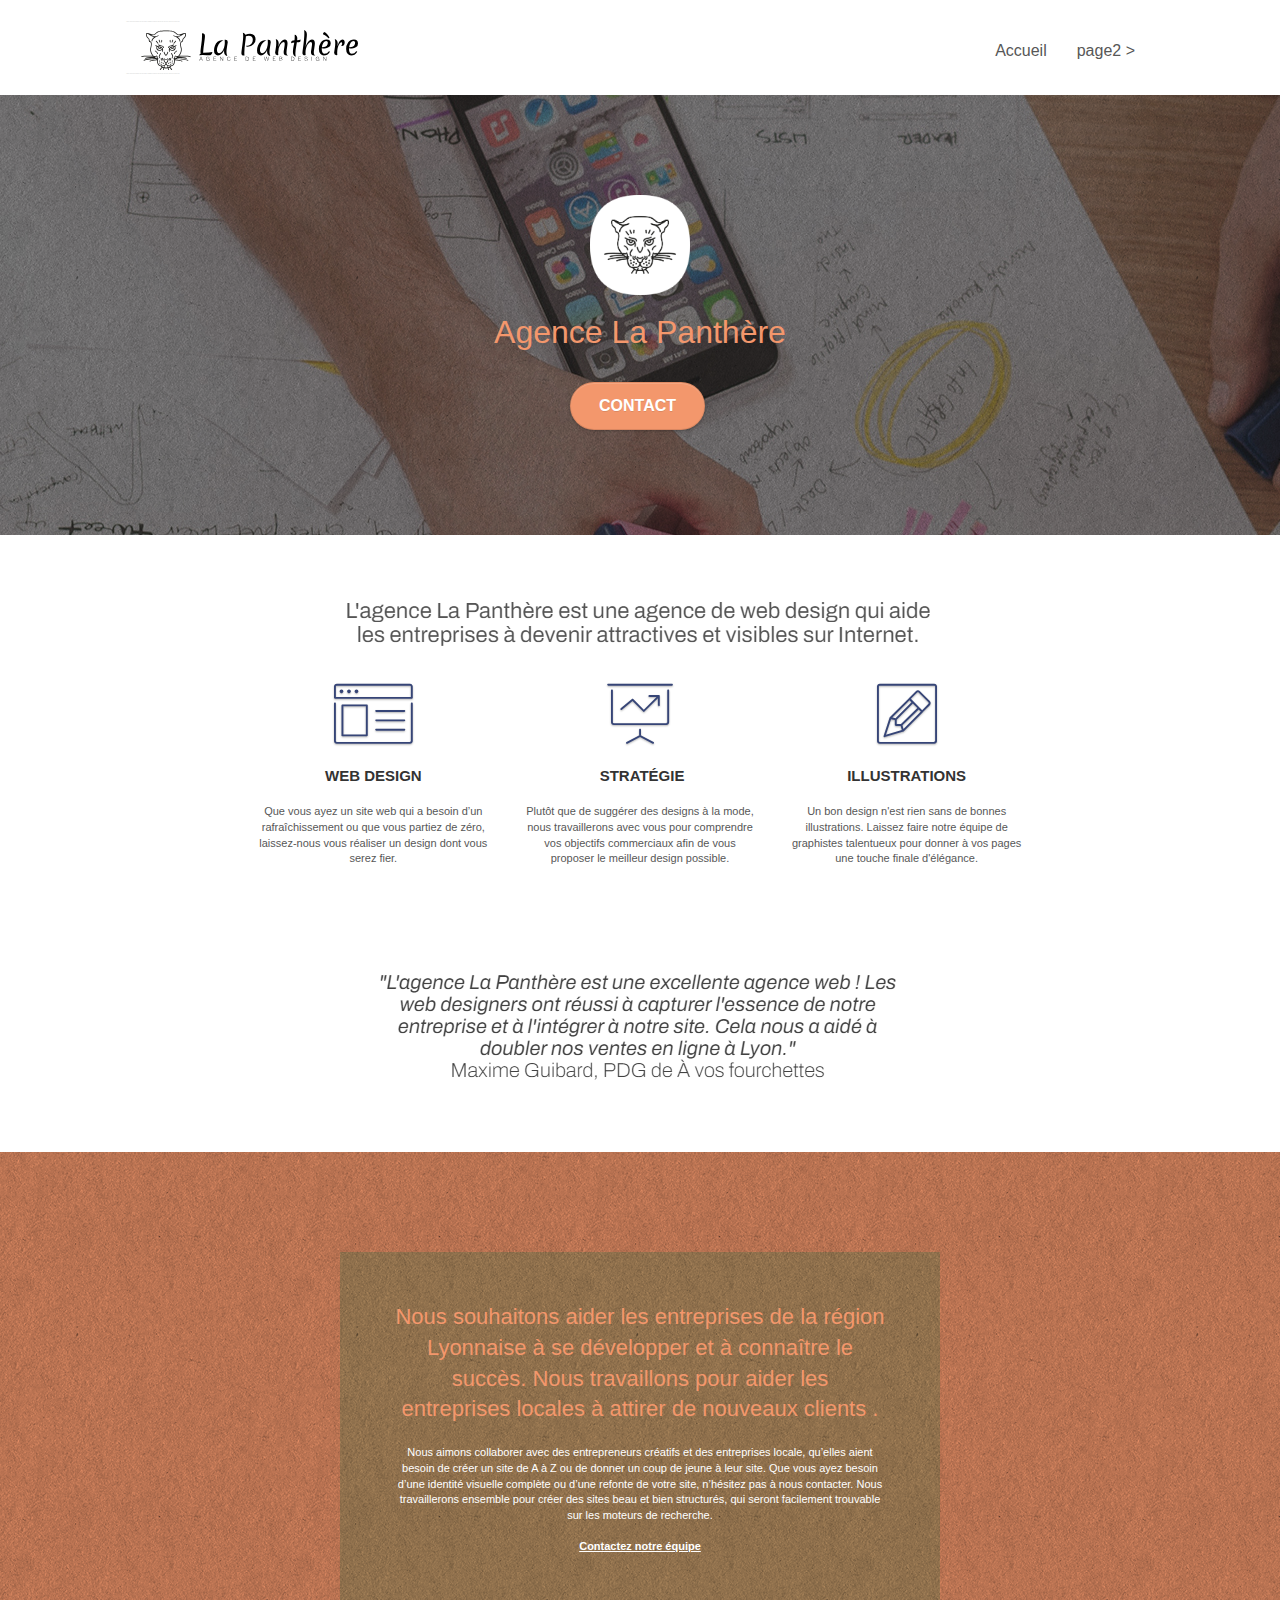
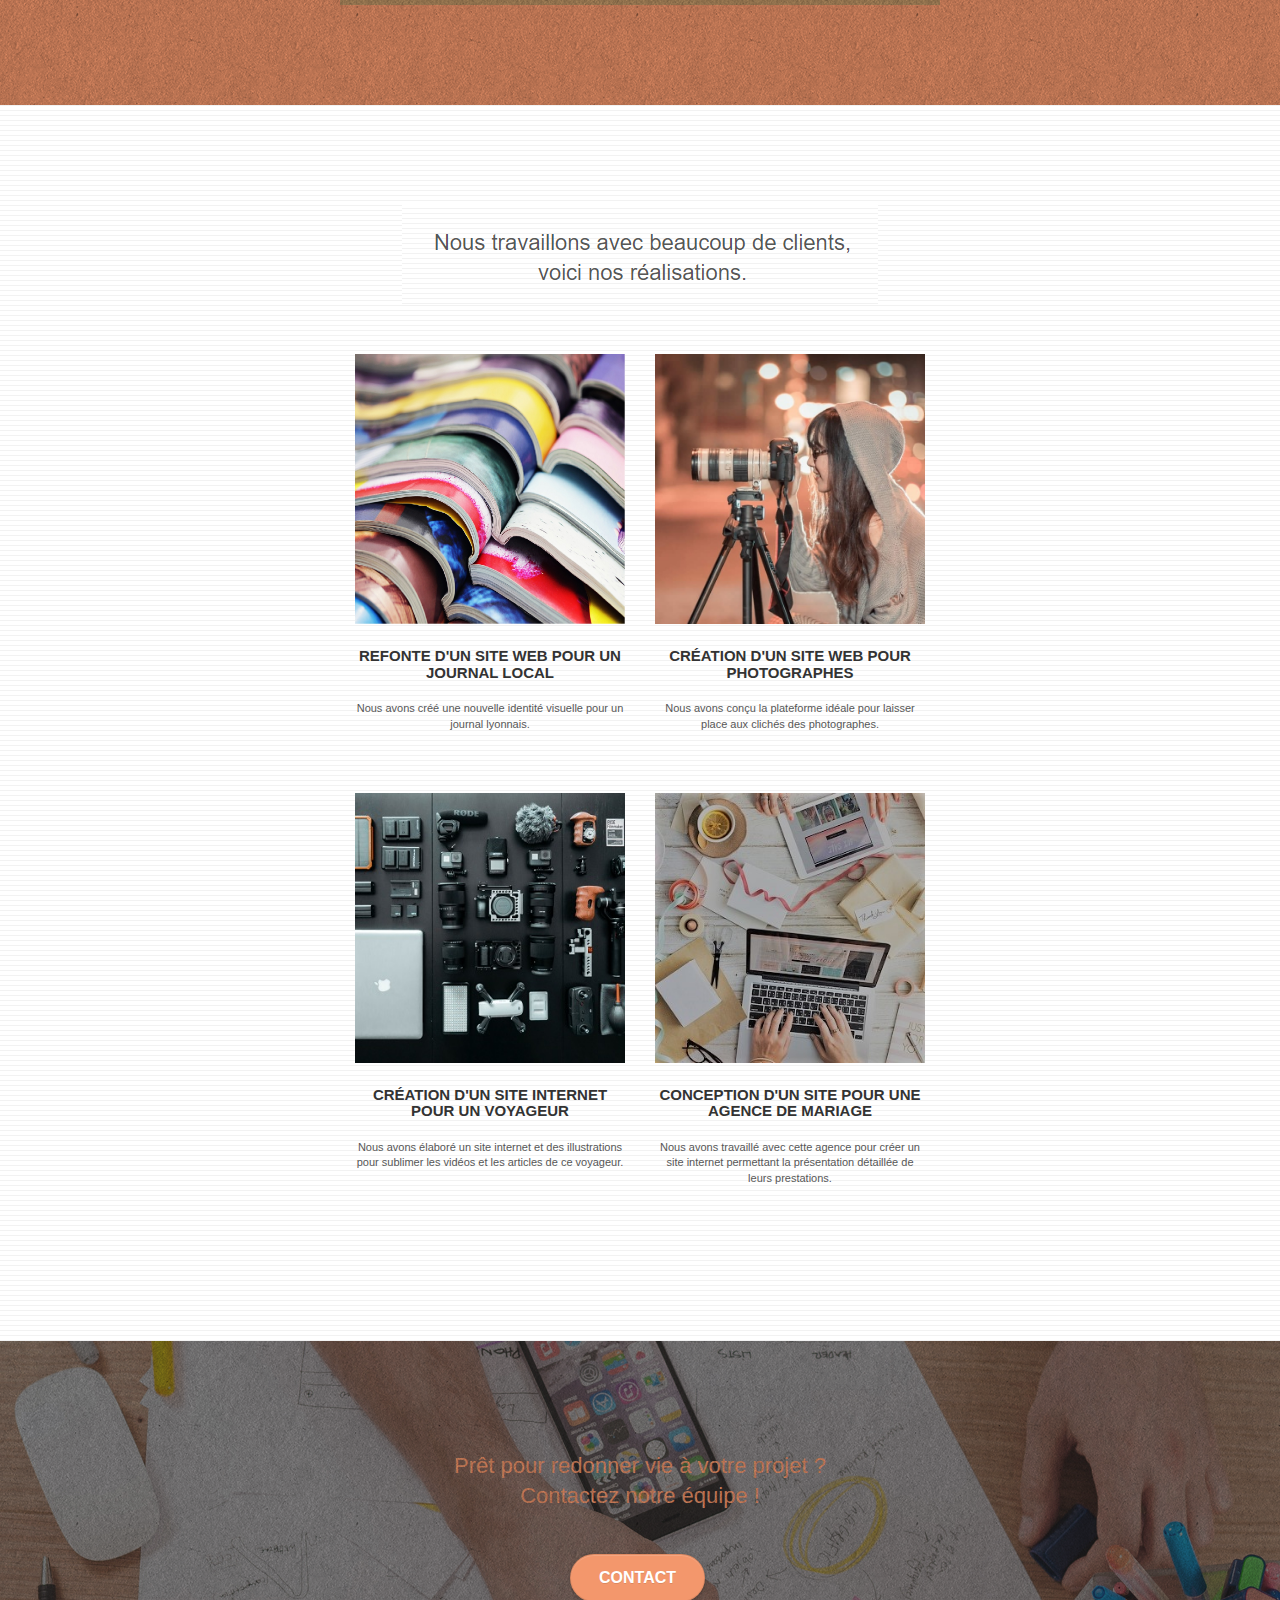
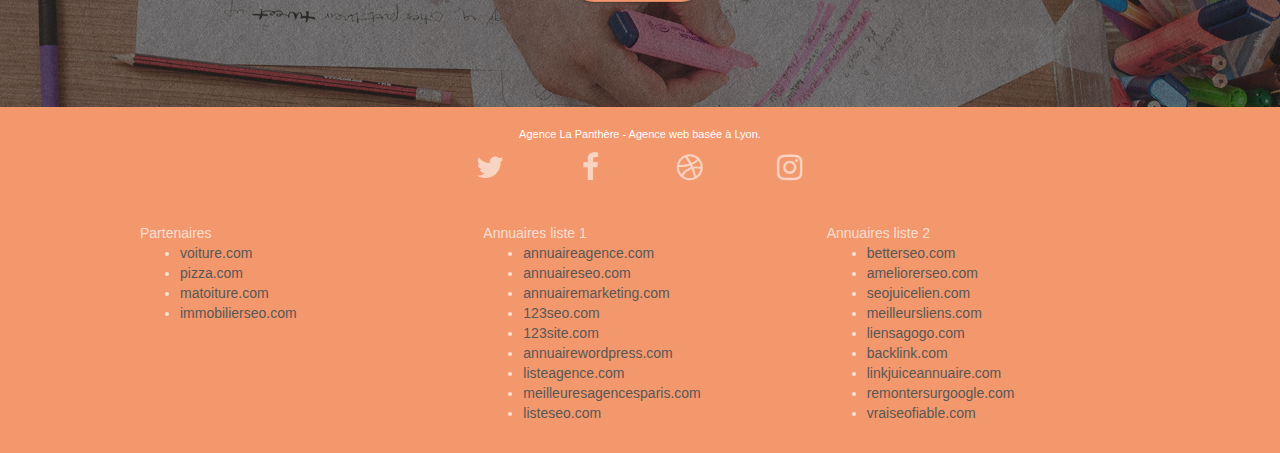
==== index.html @ 9e8f04c3 "premier commit" ====
<!doctype html>
<html lang="Default">
<head>
    <meta charset="utf-8">
    <meta name="keywords" content="seo, google, site web, site internet, agence design paris, agence design, agence design,agence design,agence design,agence design,agence design,agence design,agence design,agence design">
    <meta name="description" content="">
    <meta name="viewport" content="width=device-width, initial-scale=1.0, viewport-fit=cover">
    <link rel="shortcut icon" type="image/png" href="favicon.jpg">
    
	<link rel="stylesheet" type="text/css" href="./css/bootstrap.css">
	<link rel="stylesheet" type="text/css" href="style.css">
	<link rel="stylesheet" type="text/css" href="./css/font-awesome.css">
	<link rel="stylesheet" type="text/css" href="./css/et-line.css">
	
    
	<script src="./js/jquery-2.1.0.js"></script>
	<script src="./js/bootstrap.js"></script>
	<script src="./js/blocs.js"></script>
	<script src="./js/jquery.touchSwipe.js" defer></script>
	<script src="./js/gmaps.js"></script>

    <title>.</title>

    
<!-- Analytics -->
 
<!-- Analytics END -->
    
</head>
<body>
<!-- Principal conteneur -->
<div class="page-container">
    
<!-- bloc-0 -->
<div class="bloc bgc-white l-bloc " id="bloc-0">
	<div class="container bloc-sm">

		<nav class="navbar row">
			<div class="navbar-header">
				<div class="keywords" style="color:#cccccc;font-size:1px;">Agence web à paris, stratégie web, web design, illustrations, design de site web, site web, web, internet, site internet, site</div>
				<a class="navbar-brand" href="index.html"><img src="img/agence-la-panthere-monochrome.svg" alt="paris web design logo agence web meilleure agence" height="40" /></a>
				<div class="keywords" style="color:#cccccc;font-size:1px;">Agence web à paris, stratégie web, web design, illustrations, design de site web, site web, web, internet, site internet, site</div>
				<button id="nav-toggle" type="button" class="ui-navbar-toggle navbar-toggle" data-toggle="collapse" data-target=".navbar-1">
					<span class="sr-only">Toggle navigation</span><span class="icon-bar"></span><span class="icon-bar"></span><span class="icon-bar"></span>
				</button>
			</div>
			<div class="collapse navbar-collapse navbar-1 special-dropdown-nav">
				<ul class="site-navigation nav navbar-nav">
					<li>
						<a href="index.html">Accueil</a>
					</li>
					<li>
					</li>
					<li>
						<a href="page2.html">page2 &gt;</a>
					</li>
				</ul>
			</div>
		</nav>
	</div>
</div>
<!-- bloc-0 END -->

<!-- bloc-1-presentation -->
<div class="bloc bgc-dark-slate-blue bg-banniere d-bloc bg-t-edge bloc-bg-texture texture-paper b-parallax" id="bloc-1-hero">
	<div class="container bloc-lg">
		<div class="row tight-width-whitespace">
			<div class="col-sm-12">
				<img src="img/logo.png" class="center-block image-resize-mode" width="100" alt="Agence La Panthère, agence web paris, création logo paris" />
				<h1 class="text-center hero-bloc-text tc-white ">
					Agence La Panthère
				</h1>
				<div class="text-center">
					<a href="page2.html" class="btn btn-lg btn-clean btn-rd cta-hero btn-atomic-tangerine" id="cta-hero">Contact</a>
				</div>
			</div>
		</div>
	</div>
</div>
<!-- bloc-1-presentation END -->

<!-- bloc-2-services -->
<div class="bloc bgc-white l-bloc" id="bloc-2-services">
	<div class="container bloc-md">
		<div class="row">
			<div class="col-sm-12 text-center">
				<img alt="agence web, agence web paris, web design paris, stratégie web" src="img/title.png" />
			</div>
		</div>
		<div class="row voffset-lg med-width-whitespace">
			<div class="col-sm-4">
				<div class="text-center">
					<span class="et-icon-browser sm-shadow icon-dark-slate-blue icons icon-lg"></span>
				</div>
				<h3 class="mg-md text-center">
					Web design
				</h3>
				<p class="text-center ">
					Que vous ayez un site web qui a besoin d&rsquo;un rafraîchissement ou que vous partiez de zéro, laissez-nous vous réaliser un design dont vous serez fier.
				</p>
			</div>
			<div class="col-sm-4">
				<div class="text-center">
					<span class="et-icon-presentation sm-shadow icon-dark-slate-blue icons icon-lg"></span>
				</div>
				<h3 class="mg-md text-center">
					&nbsp;Stratégie
				</h3>
				<p class="text-center ">
					Plutôt que de suggérer des designs à la mode, nous travaillerons avec vous pour comprendre vos objectifs commerciaux afin de vous proposer le meilleur design possible.<br>
				</p>
			</div>
			<div class="col-sm-4">
				<div class="text-center">
					<span class="et-icon-edit sm-shadow icon-dark-slate-blue icons icon-lg"></span>
				</div>
				<h3 class="mg-md text-center">
					Illustrations
				</h3>
				<p class="text-center ">
					Un bon design n'est rien sans de bonnes illustrations. Laissez faire notre équipe de graphistes talentueux pour donner à vos pages une touche finale d'élégance.
				</p>
			</div>
		</div>
		<div class="row voffset-lg voffset">
			<div class="col-xs-12 col-md-8 col-md-offset-2 text-center">
				<img alt="agence web, agence web paris, web design paris, stratégie web" src="img/citation.png" />

			</div>
		</div>
	</div>
</div>
<!-- bloc-2-services END -->

<!-- bloc-3-what-i-do -->
<div class="bloc tc-white bgc-atomic-tangerine bg-presentation d-bloc bloc-bg-texture texture-paper b-parallax" id="bloc-3-what-i-do">
	<div class="container bloc-lg">
		<div class="row tight-width-whitespace black-background">
			<div class="col-sm-12">
				<h2 class="mg-md text-center tc-white">
					Nous souhaitons aider les entreprises de la région Lyonnaise à se développer et à connaître le succès. Nous travaillons pour aider les entreprises locales à attirer de nouveaux clients .<br>
				</h2>
				<p class="text-center white">
					Nous aimons collaborer avec des entrepreneurs créatifs et des entreprises locale, qu’elles aient besoin de créer un site de A à Z ou de donner un coup de jeune à leur site. Que vous ayez besoin d’une identité visuelle complète ou d’une refonte de votre site, n’hésitez pas à nous contacter. Nous travaillerons ensemble pour créer des sites beau et bien structurés, qui seront facilement trouvable sur les moteurs de recherche. <br><br><a class="ltc-white bold-link" href="page2.html">Contactez notre équipe</a><br>
				</p>
			</div>
		</div>
	</div>
</div>
<!-- bloc-3-what-i-do END -->

<!-- bloc-4-portfolio -->
<div class="bloc bgc-white bg-lines-h2-bg bg-repeat l-bloc" id="bloc-4-portfolio">
	<div class="container bloc-lg">
		<div class="row">
			<div class="col-sm-12 text-center">
				<img alt="agence web, agence web paris, web design paris, stratégie web" src="img/title2.png" />
			</div>
		</div>
		<div class="row tight-width-whitespace portfolio-row">
			<div class="col-sm-6">
				<a href="#" data-lightbox="img/1.jpg" data-gallery-id="gallery-1" data-caption="Refonte d'un site web pour un journal local" data-frame="snapshot-lb"><img src="img/1.jpg" alt="paris web design logo agence web meilleure agence et refonte site web journal" class="img-responsive portfolio-thumb" /></a>
				<h3 class="mg-md text-center">
					Refonte d'un site web pour un journal local
				</h3>
				<p class="text-center">
					Nous avons créé une nouvelle identité visuelle pour un journal lyonnais.
				</p>
			</div>
			<div class="col-sm-6">
				<a href="#" data-lightbox="img/2.jpg" data-gallery-id="gallery-1" data-caption="Création d'un site web pour photographes" data-frame="snapshot-lb"><img src="img/2.jpg" class="img-responsive portfolio-thumb" alt="paris web design logo agence web meilleure agence, Création d'un site web pour photographes" /></a>
				<h3 class="mg-md text-center">
					Création d'un site web pour photographes
				</h3>
				<p class="text-center">
					Nous avons conçu la plateforme idéale pour laisser place aux clichés des photographes.
				</p>
			</div>
		</div>
		<div class="row tight-width-whitespace portfolio-row">
			<div class="col-sm-6">
				<a href="#" data-lightbox="img/3.bmp" data-gallery-id="gallery-1" data-caption="Création d'un site internet pour un voyageur" data-frame="snapshot-lb"><img src="img/3.bmp" class="img-responsive portfolio-thumb" alt="paris web design logo agence web meilleure agence, Création d'un site web pour voyageur"/></a>
				<h3 class="mg-md text-center">
					Création d'un site internet pour un voyageur
				</h3>
				<p class="text-center">
					Nous avons élaboré un site internet et des illustrations pour sublimer les vidéos et les articles de ce voyageur.
				</p>
			</div>
			<div class="col-sm-6">
				<a href="#" data-lightbox="img/4.bmp" data-gallery-id="gallery-1" data-caption="Conception d'un site pour une agence de mariage" data-frame="snapshot-lb"><img src="img/4.bmp" class="img-responsive portfolio-thumb" alt="paris web design logo agence web meilleure agence, Création d'un site web pour agence de mariage" /></a>
				<h3 class="mg-md text-center">
					Conception d'un site pour une agence de mariage
				</h3>
				<p class="text-center">
					Nous avons travaillé avec cette agence pour créer un site internet permettant la présentation détaillée de leurs prestations.
				</p>
			</div>
		</div>
	</div>
</div>
<!-- bloc-4-portfolio END -->

<!-- bloc-5-cta -->
<div class="bloc bgc-dark-slate-blue bg-banniere d-bloc bloc-bg-texture texture-paper" id="bloc-5-cta">
	<div class="container bloc-lg">
		<div class="row">
			<h2 class="mg-md text-center tc-white">
				Prêt pour redonner vie à votre projet ?<br>Contactez notre équipe !
			</h2>
			<div class="col-sm-12 text-center">
				<a href="page2.html" class="btn btn-atomic-tangerine btn-clean btn-rd btn-lg cta-hero">Contact</a>
			</div>
		</div>
	</div>
</div>
<!-- bloc-5-cta END -->

<!-- Footer - bloc-8 -->
<div class="bloc bgc-atomic-tangerine d-bloc" id="bloc-8">
	<div class="container bloc-sm">
		<div class="row">
			<div class="col-sm-12">
				<p class="text-center white">
					Agence La Panthère - Agence web basée à Lyon.<br>
				</p>
				<div class="row row-no-gutters social">
					<div class="col-sm-3">
						<div class="text-center">
							<a class="social" href="index.html"><span class="fa fa-twitter icon-md"></span></a>
						</div>
					</div>
					<div class="col-sm-3">
						<div class="text-center">
							<a class="social" href="index.html"><span class="fa fa-facebook icon-md"></span></a>
						</div>
					</div>
					<div class="col-sm-3">
						<div class="text-center">
							<a class="social" href="index.html"><span class="fa fa-dribbble icon-md"></span></a>
						</div>
					</div>
					<div class="col-sm-3">
						<div class="text-center">
							<a class="social" href="index.html"><span class="fa fa-instagram icon-md"></span></a>
						</div>
					</div>
					<div class="keywords" style="color:#F3976C;">Agence web à paris, stratégie web, web design, illustrations, design de site web, site web, web, internet, site internet, site</div>
				</div>
				<div class="row">
					<div class="col-sm-4">
						Partenaires
							<ul>
								<li><a href="voiture.com">voiture.com</a></li>
								<li><a href="pizza.com">pizza.com</a></li>
								<li><a href="matoiture.com">matoiture.com</a></li>
								<li><a href="immobilierseo.com">immobilierseo.com</a></li>
							</ul>		
					</div>
					<div class="col-sm-4">
						Annuaires liste 1
						<ul>
							<li><a href="annuaireagence.com">annuaireagence.com</a></li>
							<li><a href="annuaireseo.com">annuaireseo.com</a></li>
							<li><a href="annuairemarketing.com">annuairemarketing.com</a></li>
							<li><a href="123seoture.com">123seo.com</a></li>
							<li><a href="123site.com">123site.com</a></li>
							<li><a href="annuairewordpress.com">annuairewordpress.com</a></li>
							<li><a href="listeagence.com">listeagence.com</a></li>
							<li><a href="meilleuresagencesparis.com">meilleuresagencesparis.com</a></li>
							<li><a href="listeseo.com">listeseo.com</a></li>
						</ul>
					</div>
					<div class="col-sm-4">
						Annuaires liste 2
						<ul>
							<li><a href="betterseo.com">betterseo.com</a></li>
							<li><a href="ameliorerseo.com">ameliorerseo.com</a></li>
							<li><a href="seojuicelien.com">seojuicelien.com</a></li>
							<li><a href="meilleursliens.com">meilleursliens.com</a></li>
							<li><a href="liensagogo.com">liensagogo.com</a></li>
							<li><a href="backlink.com">backlink.com</a></li>
							<li><a href="linkjuiceannuaire.com">linkjuiceannuaire.com</a></li>
							<li><a href="remontersurgoogle.com">remontersurgoogle.com</a></li>
							<li><a href="vraiseofiable.com">vraiseofiable.com</a></li>
						</ul>
					</div>
				</div>
			</div>
		</div>
	</div>
</div>
<!-- Footer - bloc-8 END -->

</div>
<!-- Principal conteneur END -->
    

</body>
</html>
---- style.css ----
body {
    margin: 0;
    padding: 0;
    background: #FFF;
    overflow-x: hidden;
    -webkit-font-smoothing: antialiased;
    -moz-osx-font-smoothing: grayscale;
}

a,
button {
    transition: all .3s ease-in-out;
    outline: none!important;
}

a:hover {
    text-decoration: none;
    cursor: pointer;
}

#page-loading-blocs-notifaction {
    position: fixed;
    top: 0;
    bottom: 0;
    width: 100%;
    z-index: 100000;
    background: #FFFFFF url("img/pageload-spinner.gif") no-repeat center center;
}

.bloc {
    width: 100%;
    clear: both;
    background: 50% 50% no-repeat;
    padding: 0 50px;
    -webkit-background-size: cover;
    -moz-background-size: cover;
    -o-background-size: cover;
    background-size: cover;
    position: relative;
}

.bloc .container {
    padding-left: 0;
    padding-right: 0;
}

.bloc-lg {
    padding: 100px 50px;
}

.bloc-md {
    padding: 50px;
}

.bloc-sm {
    padding: 20px 50px;
}

.bg-center,
.bg-l-edge,
.bg-r-edge,
.bg-t-edge,
.bg-b-edge,
.bg-tl-edge,
.bg-bl-edge,
.bg-tr-edge,
.bg-br-edge,
.bg-repeat {
    -webkit-background-size: auto!important;
    -moz-background-size: auto!important;
    -o-background-size: auto!important;
    background-size: auto!important;
}

.bg-repeat {
    background: repeat;
}

.bg-t-edge {
    background: top no-repeat;
}

.bloc-bg-texture::before {
    content: "";
    background-size: 2px 2px;
    position: absolute;
    top: 0;
    bottom: 0;
    left: 0;
    right: 0;
}

.texture-paper::before {
    background: url("img/texture-paper.png");
    background-size: 280px 280px;
}

.b-parallax {
    background-attachment: fixed;
}

.d-bloc {
    color: rgba(255, 255, 255, .7);
}

.d-bloc button:hover {
    color: rgba(255, 255, 255, .9);
}

.d-bloc .icon-round,
.d-bloc .icon-square,
.d-bloc .icon-rounded,
.d-bloc .icon-semi-rounded-a,
.d-bloc .icon-semi-rounded-b {
    border-color: rgba(255, 255, 255, .9);
}

.d-bloc .divider-h span {
    border-color: rgba(255, 255, 255, .2);
}

.d-bloc .a-btn,
.d-bloc .navbar a,
.d-bloc .navbar-brand,
.d-bloc a .icon-sm,
.d-bloc a .icon-md,
.d-bloc a .icon-lg,
.d-bloc a .icon-xl,
.d-bloc h1 a,
.d-bloc h2 a,
.d-bloc h3 a,
.d-bloc h4 a,
.d-bloc h5 a,
.d-bloc h6 a,
.d-bloc p a {
    color: rgba(255, 255, 255, .6);
}

.d-bloc .a-btn:hover,
.d-bloc .navbar a:hover,
.d-bloc .navbar-brand:hover,
.d-bloc a:hover .icon-sm,
.d-bloc a:hover .icon-md,
.d-bloc a:hover .icon-lg,
.d-bloc a:hover .icon-xl,
.d-bloc h1 a:hover,
.d-bloc h2 a:hover,
.d-bloc h3 a:hover,
.d-bloc h4 a:hover,
.d-bloc h5 a:hover,
.d-bloc h6 a:hover,
.d-bloc p a:hover {
    color: rgba(255, 255, 255, 1);
}

.d-bloc .navbar-toggle .icon-bar {
    background: rgba(255, 255, 255, 1);
}

.d-bloc .btn-wire,
.d-bloc .btn-wire:hover {
    color: rgba(255, 255, 255, 1);
    border-color: rgba(255, 255, 255, 1);
}

.d-bloc .panel {
    color: rgba(0, 0, 0, .5);
}

.d-bloc .panel button:hover {
    color: rgba(0, 0, 0, .7);
}

.d-bloc .panel icon {
    border-color: rgba(0, 0, 0, .7);
}

.d-bloc .panel .divider-h span {
    border-color: rgba(0, 0, 0, .1);
}

.d-bloc .panel .a-btn {
    color: rgba(0, 0, 0, .6);
}

.d-bloc .panel .a-btn:hover {
    color: rgba(0, 0, 0, 1);
}

.d-bloc .panel .btn-wire,
.d-bloc .panel .btn-wire:hover {
    color: rgba(0, 0, 0, .7);
    border-color: rgba(0, 0, 0, .3);
}

.d-bloc .panel,
.l-bloc {
    color: rgba(0, 0, 0, .5);
}

.d-bloc .panel button:hover,
.l-bloc button:hover {
    color: rgba(0, 0, 0, .7);
}

.l-bloc .icon-round,
.l-bloc .icon-square,
.l-bloc .icon-rounded,
.l-bloc .icon-semi-rounded-a,
.l-bloc .icon-semi-rounded-b {
    border-color: rgba(0, 0, 0, .7);
}

.d-bloc .panel .divider-h span,
.l-bloc .divider-h span {
    border-color: rgba(0, 0, 0, .1);
}

.d-bloc .panel .a-btn,
.l-bloc .a-btn,
.l-bloc .navbar a,
.l-bloc .navbar-brand,
.l-bloc a .icon-sm,
.l-bloc a .icon-md,
.l-bloc a .icon-lg,
.l-bloc a .icon-xl,
.l-bloc h1 a,
.l-bloc h2 a,
.l-bloc h3 a,
.l-bloc h4 a,
.l-bloc h5 a,
.l-bloc h6 a,
.l-bloc p a {
    color: rgba(0, 0, 0, .6);
}

.d-bloc .panel .a-btn:hover,
.l-bloc .a-btn:hover,
.l-bloc .navbar a:hover,
.l-bloc .navbar-brand:hover,
.l-bloc a:hover .icon-sm,
.l-bloc a:hover .icon-md,
.l-bloc a:hover .icon-lg,
.l-bloc a:hover .icon-xl,
.l-bloc h1 a:hover,
.l-bloc h2 a:hover,
.l-bloc h3 a:hover,
.l-bloc h4 a:hover,
.l-bloc h5 a:hover,
.l-bloc h6 a:hover,
.l-bloc p a:hover {
    color: rgba(0, 0, 0, 1);
}

.l-bloc .navbar-toggle .icon-bar {
    color: rgba(0, 0, 0, .6);
}

.d-bloc .panel .btn-wire,
.d-bloc .panel .btn-wire:hover,
.l-bloc .btn-wire,
.l-bloc .btn-wire:hover {
    color: rgba(0, 0, 0, .7);
    border-color: rgba(0, 0, 0, .3);
}

.voffset {
    margin-top: 30px;
}

.voffset-lg {
    margin-top: 80px;
}

.row-no-gutters {
    margin-right: 0;
    margin-left: 0;
}

.row.row-no-gutters > [class^="col-"],
.row.row-no-gutters > [class*=" col-"] {
    padding-right: 0;
    padding-left: 0;
}

#bloc-1-hero h1 {
    font-size: 32px;
}

.navbar {
    margin-bottom: 0;
    z-index: 1;
}

.navbar-brand {
    height: auto;
    padding: 3px 15px;
    font-size: 25px;
    font-weight: normal;
    font-weight: 600;
    line-height: 44px;
}

.navbar-brand img {
    max-height: 200px;
    margin: 0 5px 0 0;
    display: inline;
}

.navbar-brand img[src$=svg] {
    min-width: 100px;
}

.nav-center .navbar-brand img {
    margin: 0;
}

.navbar .nav {
    padding-top: 2px;
    margin-right: -16px;
    float: right;
    z-index: 1;
}

.nav > li {
    float: left;
    margin-top: 4px;
    font-size: 16px;
}

.navbar-nav .open .dropdown-menu > li > a {
    text-align: inherit;
}

.nav > li a:hover,
.nav > li a:focus {
    background: transparent;
}

.navbar-toggle {
    margin: 10px 10px 0 0;
    border: 0px;
}

.navbar-toggle:hover {
    background: transparent!important;
}

.navbar-toggle .icon-bar {
    background-color: rgba(0, 0, 0, .5);
    width: 26px;
}

.nav-invert .navbar .nav {
    float: left;
}

.nav-invert .navbar-header,
.nav-invert .navbar-brand {
    float: right;
    position: relative;
    z-index: 2;
}

@media (min-width: 768px) {
    .site-navigation {
        position: absolute;
        top: 50%;
        right: 20px;
        transform: translate(0, -50%);
        -webkit-transform: translateY(-50%);
    }
    .nav > li .dropdown-menu a,
    .nav > li .dropdown-menu a:hover {
        color: #484848;
    }
    .nav-invert .site-navigation {
        left: 0;
        right: 0;
    }
    .nav-center {
        text-align: center;
    }
    .nav-center .navbar-header {
        width: 100%;
    }
    .nav-center .navbar-header,
    .nav-center .navbar-brand,
    .nav-center .nav > li {
        float: none;
        display: inline-block;
    }
    .nav-center .site-navigation {
        position: relative;
        width: 100%;
        right: 0;
        margin-right: 0px;
        margin-top: 20px;
    }
    .nav-center.mini-nav .navbar-toggle {
        float: none;
        margin: 10px auto 0;
    }
}

.nav > li > .dropdown a {
    background: none!important;
    display: block;
    padding: 14px 15px;
}

nav .caret {
    margin: 0 5px;
}

.dropdown-menu .dropdown-menu {
    top: -8px;
    left: 100%;
}

.dropdown-menu .dropmenu-flow-right {
    top: 100%;
    left: 0;
    margin-left: -1px;
    border-top-left-radius: 0;
    border-top-right-radius: 0;
}

.dropdown-menu .dropdown span {
    border: 4px solid black;
    border-top-color: transparent;
    border-right-color: transparent;
    border-bottom-color: transparent;
    margin: 6px -5px 0 0!important;
    float: right;
}

.mg-md {
    margin-top: 10px;
    margin-bottom: 20px;
}

.mg-lg {
    margin-top: 10px;
    margin-bottom: 40px;
}

.btn {
    margin: 0 5px 5px 0;
}

.btn.pull-right {
    margin: 0 0 5px 5px;
}

.btn-d,
.btn-d:hover,
.btn-d:focus {
    color: #FFF;
    background: rgba(0, 0, 0, .3);
}

button {
    outline: none!important;
}

.btn-rd {
    border-radius: 40px;
}

.btn-clean {
    border: 1px solid rgba(0, 0, 0, .08);
    border-bottom-color: rgba(0, 0, 0, .1);
    text-shadow: 0 1px 0 rgba(0, 0, 1, .1);
    box-shadow: 0 1px 3px rgba(0, 0, 1, .25), inset 0 1px 0 0 rgba(255, 255, 255, .15);
}

.icon-md {
    font-size: 30px!important;
}

.icon-lg {
    font-size: 60px!important;
}

.sm-shadow {
    text-shadow: 0 1px 2px rgba(0, 0, 0, .3);
}

.panel-sq,
.panel-sq .panel-heading,
.panel-sq .panel-footer {
    border-radius: 0;
}

.panel-rd {
    border-radius: 30px;
}

.panel-rd .panel-heading {
    border-radius: 29px 29px 0 0;
}

.panel-rd .panel-footer {
    border-radius: 0 0 29px 29px;
}

.form-control {
    border-color: rgba(0, 0, 0, .1);
    box-shadow: none;
}

.scrollToTop {
    width: 40px;
    height: 40px;
    position: fixed;
    bottom: 20px;
    right: 20px;
    opacity: 0;
    z-index: 500;
    transition: all .3s ease-in-out;
}

.scrollToTop span {
    margin-top: 6px;
}

.showScrollTop {
    font-size: 14px;
    opacity: 1;
}

a[data-lightbox] {
    position: relative;
    display: block;
    text-align: center;
}

a[data-lightbox]:hover::before {
    content: "+";
    font-family: "HelveticaNeue-Light", "Helvetica Neue Light", "Helvetica Neue", Helvetica, Arial;
    font-size: 32px;
    width: 50px;
    height: 50px;
    margin-left: -25px;
    border-radius: 50%;
    background: rgba(0, 0, 0, .6);
    color: #FFF;
    font-weight: 100;
    z-index: 1;
    position: absolute;
    top: 50%;
    transform: translateY(-50%);
    -webkit-transform: translateY(-50%);
}

a[data-lightbox]:hover img {
    opacity: 0.6;
    -webkit-animation-fill-mode: none;
    animation-fill-mode: none;
}

#lightbox-modal {
    display: flex;
    align-items: center;
}

#lightbox-modal .modal-dialog {
    width: 90%;
    max-width: 900px;
    margin: 0 auto 0;
}

#lightbox-modal .modal-dialog img {
    max-height: 90vh;
    margin: 0 auto;
}

.lightbox-caption {
    padding: 20px;
    color: #FFF;
    background: rgba(0, 0, 0, .5);
    position: absolute;
    left: 15px;
    right: 15px;
    bottom: 5px;
}

.close-lightbox {
    color: #FFF;
    font-size: 30px;
    position: absolute;
    top: 20px;
    right: 20px;
    z-index: 20;
    background: rgba(0, 0, 0, .5);
    border: none;
    line-height: 30px;
    padding: 0 9px 5px;
    opacity: 0.3;
}

.close-lightbox:hover,
.next-lightbox:hover,
.prev-lightbox:hover {
    opacity: 1.0;
    color: #FFF;
}

.next-lightbox,
.prev-lightbox {
    font-size: 20px;
    color: rgba(255, 255, 255, .9);
    background: rgba(0, 0, 0, .5);
    transition: all .2s ease-in-out;
    position: absolute;
    top: 45%;
    z-index: 1;
    opacity: 0.4;
}

.next-lightbox {
    padding: 6px 8px 1px 13px;
    right: 25px;
}

.prev-lightbox {
    padding: 6px 13px 1px 10px;
    left: 25px;
}

.snapshot-lb .modal-body {
    padding-bottom: 45px;
}

.snapshot-lb .lightbox-caption {
    padding: 0;
    color: rgba(0, 0, 0, .5);
    background: none;
}

h1,
h2,
h3,
h4,
h5,
h6,
p,
label,
.btn,
a {
    font-family: "helvetica";
    font-weight: 400;
    color: #575757!important;
}

.container {
    max-width: 1000px;
}

.hero-bloc-text {
    font-size: 38px;
}

.hero-bloc-text-sub {
    font-size: 36px;
}

.statement-bloc-text {
    line-height: 26px;
    font-style: italic;
    font-size: 20px;
    text-align: center;
    font-weight: lighter;
    max-width: 520px;
    margin: auto auto auto auto;
}

p {
    font-size: 11px;
}

.tight-width-whitespace {
    max-width: 600px;
    margin: auto auto auto auto;
}

.h1 {
    font-size: 20px;
    font-family: "Open Sans";
}

.cta-hero {
    margin-top: 22px;
    color: #FFFFFF!important;
    text-transform: uppercase;
    padding: 12px 28px 12px 28px;
    font-size: 16px;
    font-weight: 700;
}

.social {
    max-width: 400px;
    margin: auto auto auto auto;
}

h2 {
    font-size: 22px;
    line-height: 1.4em;
}

h3 {
    font-size: 15px;
    text-transform: uppercase;
    font-weight: 700;
    color: #333333!important;
}

.med-width-whitespace {
    max-width: 800px;
    margin: auto auto auto auto;
    box-shadow: 0px 0px 0px #000000;
}

h1 {
    color: #333333!important;
}

h4 {
    color: #333333!important;
}

.icons {
    margin-bottom: 14px;
    margin-top: 24px;
}

.white {
    color: #FFFFFF!important;
}

.portfolio-thumb {
    margin-bottom: 24px;
}

.portfolio-row {
    margin-bottom: 44px;
    margin-top: 50px;
}

.avatar {
    box-shadow: 0px 4px 9px rgba(0, 0, 0, 0.3);
}

.black-background {
    background-color: rgba(165, 147, 99, 0.7);
    padding: 40px 40px 40px 40px;
}

.bold-link {
    font-weight: 900;
    text-decoration: underline!important;
}

.bgc-white {
    background-color: #FFFFFF;
}

.bgc-dark-slate-blue {
    background-color: #364577;
}

.bgc-atomic-tangerine {
    background-color: #F3976C;
}

.tc-white {
    color: #F3976C!important;
}

.btn-atomic-tangerine {
    background: #F3976C;
    color: #FFFFFF!important;
}

.btn-atomic-tangerine:hover {
    background: #c27956!important;
    color: #FFFFFF!important;
}

.ltc-white {
    color: #FFFFFF!important;
}

.ltc-white:hover {
    color: #cccccc!important;
}

.ltc-atomic-tangerine {
    color: #F3976C!important;
}

.ltc-atomic-tangerine:hover {
    color: #c27956!important;
}

.icon-dark-slate-blue {
    color: #364577!important;
    border-color: #364577!important;
}

.bg-dots-bg {
    background-image: url("img/dots-bg.png");
}

.bg-lines-h2-bg {
    background-image: url("img/lines-h2-bg.png");
}

.bg-banniere {
    background-image: url("img/agence-la-panthere.jpg");
}

.bg-presentation {
    background-image: url("img/image-de-presentation.bmp");
}

@media (max-width: 1024px) {
    .bloc {
        padding-left: 20px;
        padding-right: 20px;
    }
    .bloc.full-width-bloc,
    .bloc-tile-2.full-width-bloc .container,
    .bloc-tile-3.full-width-bloc .container,
    .bloc-tile-4.full-width-bloc .container {
        padding-left: 0;
        padding-right: 0;
    }
}

@media (max-width: 992px) and (min-width: 768px) {
    .navbar .nav {
        max-width: 80%
    }
    .nav-center.navbar .nav {
        max-width: 100%
    }
}

@media only screen and (min-device-width: 768px) and (max-device-width: 1024px) and (orientation: landscape) {
    .b-parallax {
        background-attachment: scroll;
    }
}

@media only screen and (min-device-width: 1024px) and (max-device-width: 1366px) and (-webkit-min-device-pixel-ratio: 1.5) {
    .b-parallax {
        background-attachment: scroll;
    }
}

@media (max-width: 991px) {
    .container {
        width: 100%;
    }
    .b-parallax {
        background-attachment: scroll;
    }
    .page-container,
    #hero-bloc {
        overflow-x: hidden;
        position: relative;
    }
    .bloc {
        padding-left: constant(safe-area-inset-left);
        padding-right: constant(safe-area-inset-right);
    }
    .bloc-group,
    .bloc-group .bloc {
        display: block;
        width: 100%;
    }
    .bloc-fill-screen .fill-bloc-top-edge,
    .bloc-fill-screen .fill-bloc-bottom-edge {
        padding: 0 20px;
        padding-left: constant(safe-area-inset-left);
        padding-right: constant(safe-area-inset-right);
    }
}

@media (max-width: 767px) {
    .page-container {
        overflow-x: hidden;
        position: relative;
    }
    h1,
    h2,
    h3,
    h4,
    h5,
    h6,
    p,
    #disqus_thread {
        padding-left: 10px!important;
        padding-right: 10px!important;
    }
    .b-parallax {
        background-attachment: scroll;
    }
    .navbar .nav {
        padding-top: 0;
        border-top: 1px solid rgba(0, 0, 0, .2);
        float: none!important;
    }
    .navbar.row {
        margin-left: 0;
        margin-right: 0;
    }
    .site-navigation {
        position: inherit;
        transform: none;
        -webkit-transform: none;
        -ms-transform: none;
    }
    .nav > li {
        margin-top: 0;
        border-bottom: 1px solid rgba(0, 0, 0, .1);
        background: rgba(0, 0, 0, .05);
        text-align: left;
        padding-left: 15px;
        width: 100%;
    }
    .nav > li:hover {
        background: rgba(0, 0, 0, .08);
    }
    .dropdown .dropdown a .caret {
        float: none;
        margin: 5px 0 0 10px!important;
        border: 4px solid black;
        border-bottom-color: transparent;
        border-right-color: transparent;
        border-left-color: transparent;
    }
    #hero-bloc .navbar .nav {
        background: rgba(0, 0, 0, .8);
    }
    #hero-bloc .navbar .nav a {
        color: rgba(255, 255, 255, .6);
    }
    .hero {
        padding: 50px 0;
    }
    .hero-nav {
        left: -1px;
        right: -1px;
    }
    .navbar-collapse {
        padding: 0;
        overflow-x: hidden;
        -webkit-box-shadow: none;
        box-shadow: none;
    }
    .navbar-brand img {
        max-height: 40px;
        width: auto;
    }
    .nav-invert .navbar-header {
        float: none;
        width: 100%;
    }
    .nav-invert .navbar-toggle {
        float: left;
        margin-left: 10px;
    }
    .bloc {
        padding-left: 0;
        padding-right: 0;
    }
    .bloc-xxl,
    .bloc-xl,
    .bloc-lg {
        padding: 40px 0;
    }
    .bloc-sm,
    .bloc-md {
        padding-left: 0;
        padding-right: 0;
    }
    .bloc-tile-2 .container,
    .bloc-tile-3 .container,
    .bloc-tile-4 .container,
    .bloc-fill-screen .fill-bloc-top-edge,
    .bloc-fill-screen .fill-bloc-bottom-edge {
        padding-left: 0;
        padding-right: 0;
    }
    .a-block {
        padding: 0 10px;
    }
    .btn-dwn {
        display: none;
    }
    .voffset {
        margin-top: 5px;
    }
    .voffset-md {
        margin-top: 20px;
    }
    .voffset-lg {
        margin-top: 30px;
    }
    form {
        padding: 5px;
    }
    .close-lightbox {
        display: inline-block;
    }
    .blocsapp-device-iphone5 {
        background-size: 216px 425px;
        padding-top: 60px;
        width: 216px;
        height: 425px;
    }
    .blocsapp-device-iphone5 img {
        width: 180px;
        height: 320px;
    }
}

@media (max-width: 400px) {
    .bloc {
        padding-left: 0;
        padding-right: 0;
    }
}

@media (max-width: 767px) {
    .bloc-mob-center-text {
        text-align: center;
    }
}
---- css/et-line.css ----
@font-face {
    font-family: et-line;
    src: url(../fonts/et-line.eot);
    src: url(../fonts/et-line.eot?#iefix) format('embedded-opentype'), url(../fonts/et-line.woff) format('woff'), url(../fonts/et-line.ttf) format('truetype'), url(../fonts/et-line.svg#et-line) format('svg');
    font-weight: 400;
    font-style: normal
}

.et-icon-adjustments,
.et-icon-alarmclock,
.et-icon-anchor,
.et-icon-aperture,
.et-icon-attachment,
.et-icon-bargraph,
.et-icon-basket,
.et-icon-beaker,
.et-icon-bike,
.et-icon-book-open,
.et-icon-briefcase,
.et-icon-browser,
.et-icon-calendar,
.et-icon-camera,
.et-icon-caution,
.et-icon-chat,
.et-icon-circle-compass,
.et-icon-clipboard,
.et-icon-clock,
.et-icon-cloud,
.et-icon-compass,
.et-icon-desktop,
.et-icon-dial,
.et-icon-document,
.et-icon-documents,
.et-icon-download,
.et-icon-dribbble,
.et-icon-edit,
.et-icon-envelope,
.et-icon-expand,
.et-icon-facebook,
.et-icon-flag,
.et-icon-focus,
.et-icon-gears,
.et-icon-genius,
.et-icon-gift,
.et-icon-global,
.et-icon-globe,
.et-icon-googleplus,
.et-icon-grid,
.et-icon-happy,
.et-icon-hazardous,
.et-icon-heart,
.et-icon-hotairballoon,
.et-icon-hourglass,
.et-icon-key,
.et-icon-laptop,
.et-icon-layers,
.et-icon-lifesaver,
.et-icon-lightbulb,
.et-icon-linegraph,
.et-icon-linkedin,
.et-icon-lock,
.et-icon-magnifying-glass,
.et-icon-map,
.et-icon-map-pin,
.et-icon-megaphone,
.et-icon-mic,
.et-icon-mobile,
.et-icon-newspaper,
.et-icon-notebook,
.et-icon-paintbrush,
.et-icon-paperclip,
.et-icon-pencil,
.et-icon-phone,
.et-icon-picture,
.et-icon-pictures,
.et-icon-piechart,
.et-icon-presentation,
.et-icon-pricetags,
.et-icon-printer,
.et-icon-profile-female,
.et-icon-profile-male,
.et-icon-puzzle,
.et-icon-quote,
.et-icon-recycle,
.et-icon-refresh,
.et-icon-ribbon,
.et-icon-rss,
.et-icon-sad,
.et-icon-scissors,
.et-icon-scope,
.et-icon-search,
.et-icon-shield,
.et-icon-speedometer,
.et-icon-strategy,
.et-icon-streetsign,
.et-icon-tablet,
.et-icon-target,
.et-icon-telescope,
.et-icon-toolbox,
.et-icon-tools,
.et-icon-tools-2,
.et-icon-trophy,
.et-icon-tumblr,
.et-icon-twitter,
.et-icon-upload,
.et-icon-video,
.et-icon-wallet,
.et-icon-wine {
    font-family: et-line;
    speak: none;
    font-style: normal;
    font-weight: 400;
    font-variant: normal;
    text-transform: none;
    line-height: 1;
    -webkit-font-smoothing: antialiased;
    -moz-osx-font-smoothing: grayscale;
    display: inline-block
}

.et-icon-mobile:before {
    content: "\e000"
}

.et-icon-laptop:before {
    content: "\e001"
}

.et-icon-desktop:before {
    content: "\e002"
}

.et-icon-tablet:before {
    content: "\e003"
}

.et-icon-phone:before {
    content: "\e004"
}

.et-icon-document:before {
    content: "\e005"
}

.et-icon-documents:before {
    content: "\e006"
}

.et-icon-search:before {
    content: "\e007"
}

.et-icon-clipboard:before {
    content: "\e008"
}

.et-icon-newspaper:before {
    content: "\e009"
}

.et-icon-notebook:before {
    content: "\e00a"
}

.et-icon-book-open:before {
    content: "\e00b"
}

.et-icon-browser:before {
    content: "\e00c"
}

.et-icon-calendar:before {
    content: "\e00d"
}

.et-icon-presentation:before {
    content: "\e00e"
}

.et-icon-picture:before {
    content: "\e00f"
}

.et-icon-pictures:before {
    content: "\e010"
}

.et-icon-video:before {
    content: "\e011"
}

.et-icon-camera:before {
    content: "\e012"
}

.et-icon-printer:before {
    content: "\e013"
}

.et-icon-toolbox:before {
    content: "\e014"
}

.et-icon-briefcase:before {
    content: "\e015"
}

.et-icon-wallet:before {
    content: "\e016"
}

.et-icon-gift:before {
    content: "\e017"
}

.et-icon-bargraph:before {
    content: "\e018"
}

.et-icon-grid:before {
    content: "\e019"
}

.et-icon-expand:before {
    content: "\e01a"
}

.et-icon-focus:before {
    content: "\e01b"
}

.et-icon-edit:before {
    content: "\e01c"
}

.et-icon-adjustments:before {
    content: "\e01d"
}

.et-icon-ribbon:before {
    content: "\e01e"
}

.et-icon-hourglass:before {
    content: "\e01f"
}

.et-icon-lock:before {
    content: "\e020"
}

.et-icon-megaphone:before {
    content: "\e021"
}

.et-icon-shield:before {
    content: "\e022"
}

.et-icon-trophy:before {
    content: "\e023"
}

.et-icon-flag:before {
    content: "\e024"
}

.et-icon-map:before {
    content: "\e025"
}

.et-icon-puzzle:before {
    content: "\e026"
}

.et-icon-basket:before {
    content: "\e027"
}

.et-icon-envelope:before {
    content: "\e028"
}

.et-icon-streetsign:before {
    content: "\e029"
}

.et-icon-telescope:before {
    content: "\e02a"
}

.et-icon-gears:before {
    content: "\e02b"
}

.et-icon-key:before {
    content: "\e02c"
}

.et-icon-paperclip:before {
    content: "\e02d"
}

.et-icon-attachment:before {
    content: "\e02e"
}

.et-icon-pricetags:before {
    content: "\e02f"
}

.et-icon-lightbulb:before {
    content: "\e030"
}

.et-icon-layers:before {
    content: "\e031"
}

.et-icon-pencil:before {
    content: "\e032"
}

.et-icon-tools:before {
    content: "\e033"
}

.et-icon-tools-2:before {
    content: "\e034"
}

.et-icon-scissors:before {
    content: "\e035"
}

.et-icon-paintbrush:before {
    content: "\e036"
}

.et-icon-magnifying-glass:before {
    content: "\e037"
}

.et-icon-circle-compass:before {
    content: "\e038"
}

.et-icon-linegraph:before {
    content: "\e039"
}

.et-icon-mic:before {
    content: "\e03a"
}

.et-icon-strategy:before {
    content: "\e03b"
}

.et-icon-beaker:before {
    content: "\e03c"
}

.et-icon-caution:before {
    content: "\e03d"
}

.et-icon-recycle:before {
    content: "\e03e"
}

.et-icon-anchor:before {
    content: "\e03f"
}

.et-icon-profile-male:before {
    content: "\e040"
}

.et-icon-profile-female:before {
    content: "\e041"
}

.et-icon-bike:before {
    content: "\e042"
}

.et-icon-wine:before {
    content: "\e043"
}

.et-icon-hotairballoon:before {
    content: "\e044"
}

.et-icon-globe:before {
    content: "\e045"
}

.et-icon-genius:before {
    content: "\e046"
}

.et-icon-map-pin:before {
    content: "\e047"
}

.et-icon-dial:before {
    content: "\e048"
}

.et-icon-chat:before {
    content: "\e049"
}

.et-icon-heart:before {
    content: "\e04a"
}

.et-icon-cloud:before {
    content: "\e04b"
}

.et-icon-upload:before {
    content: "\e04c"
}

.et-icon-download:before {
    content: "\e04d"
}

.et-icon-target:before {
    content: "\e04e"
}

.et-icon-hazardous:before {
    content: "\e04f"
}

.et-icon-piechart:before {
    content: "\e050"
}

.et-icon-speedometer:before {
    content: "\e051"
}

.et-icon-global:before {
    content: "\e052"
}

.et-icon-compass:before {
    content: "\e053"
}

.et-icon-lifesaver:before {
    content: "\e054"
}

.et-icon-clock:before {
    content: "\e055"
}

.et-icon-aperture:before {
    content: "\e056"
}

.et-icon-quote:before {
    content: "\e057"
}

.et-icon-scope:before {
    content: "\e058"
}

.et-icon-alarmclock:before {
    content: "\e059"
}

.et-icon-refresh:before {
    content: "\e05a"
}

.et-icon-happy:before {
    content: "\e05b"
}

.et-icon-sad:before {
    content: "\e05c"
}

.et-icon-facebook:before {
    content: "\e05d"
}

.et-icon-twitter:before {
    content: "\e05e"
}

.et-icon-googleplus:before {
    content: "\e05f"
}

.et-icon-rss:before {
    content: "\e060"
}

.et-icon-tumblr:before {
    content: "\e061"
}

.et-icon-linkedin:before {
    content: "\e062"
}

.et-icon-dribbble:before {
    content: "\e063"
}
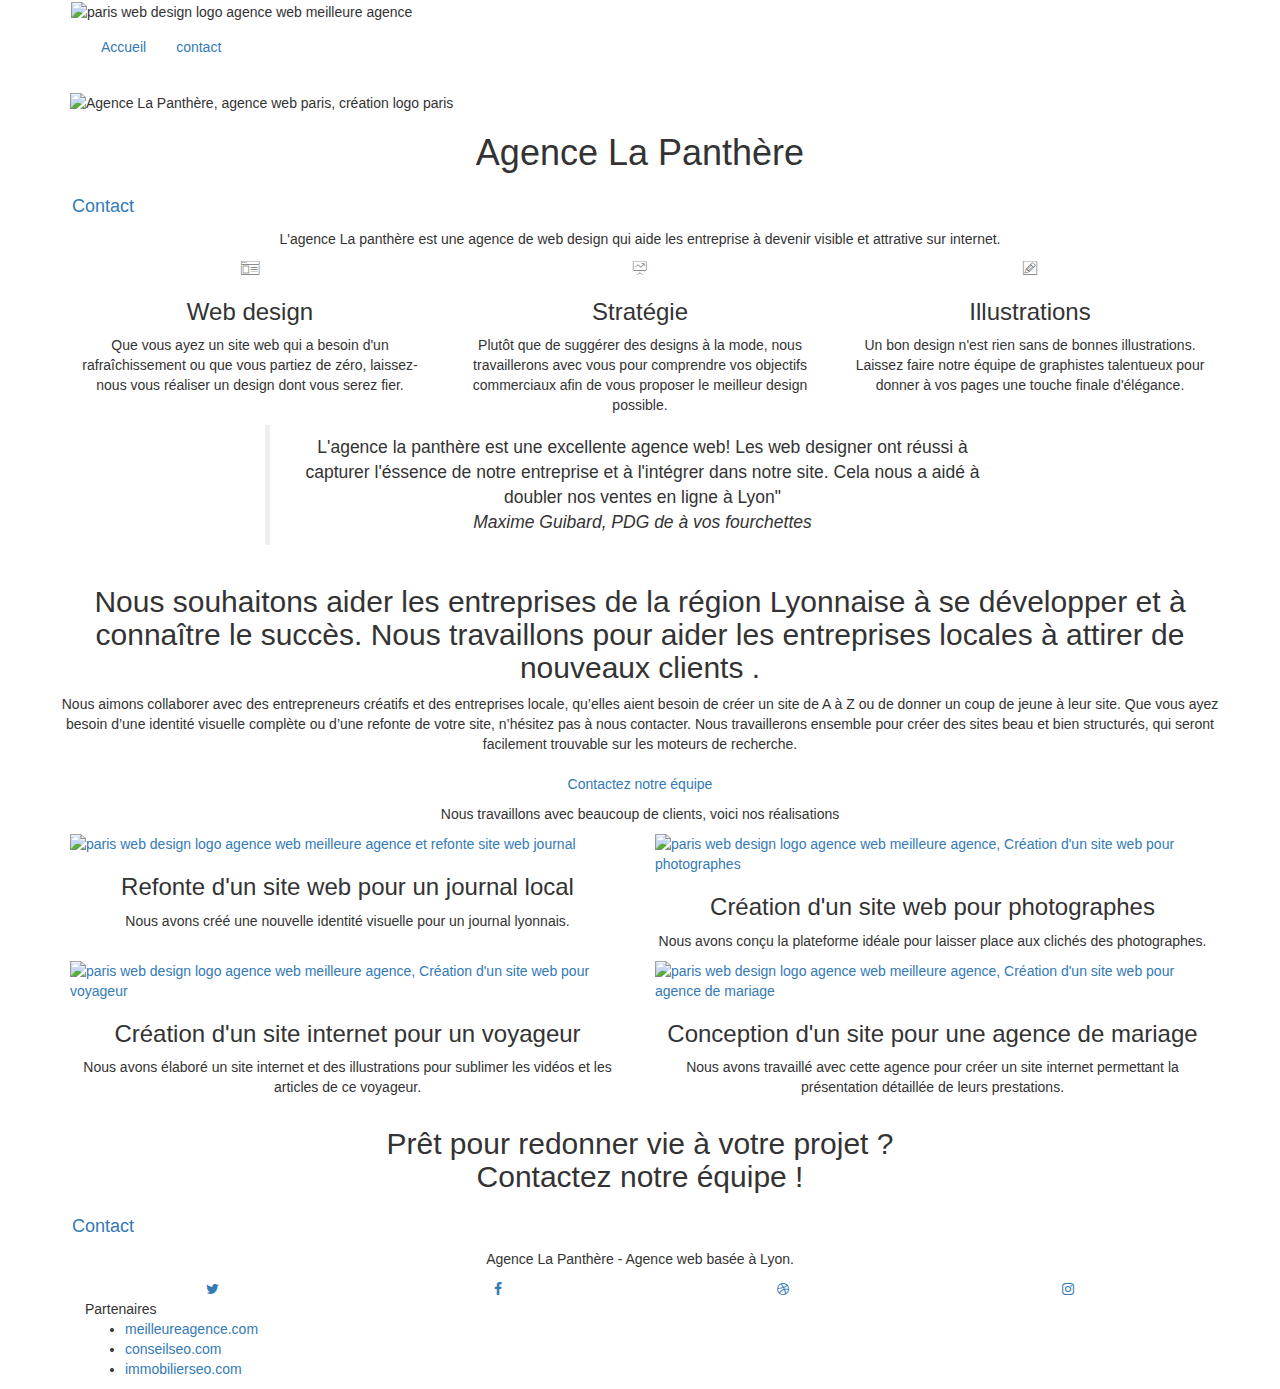
==== commit 7f7eadd3: "accessibite" ====
--- a/index.html
+++ b/index.html
@@ -1,25 +1,34 @@
 <!doctype html>
-<html lang="Default">
+<html lang="fr">
 <head>
-    <meta charset="utf-8">
-    <meta name="keywords" content="seo, google, site web, site internet, agence design paris, agence design, agence design,agence design,agence design,agence design,agence design,agence design,agence design,agence design">
-    <meta name="description" content="">
+	<meta charset="utf-8">
+	<meta name="description" content="Site web de l'agence La Panthère. Agence experte en Webdesign basée à Lyon">
+	<meta property="og:title" content="Agence La Panthère" />
+	<meta property="og:type" content="website" />
+	<meta property="og:url" content="https://github.com/alicia2b/la-panthere" />
+	<meta property="og:image" content="favicon.jpg" />
+	<meta property="og:description" content="Site web de l'agence La Panthère. Agence experte en Webdesign basée à Lyon" />
+	<meta name="twitter:creator" content="@Alicia2b">
+	<meta name="twitter:image" content="favicon.jpg">
     <meta name="viewport" content="width=device-width, initial-scale=1.0, viewport-fit=cover">
-    <link rel="shortcut icon" type="image/png" href="favicon.jpg">
+    
+	<link rel="shortcut icon" type="image/png" href="img/favicon/favicon.jpg">
+	
+	<title>Agence La Panthère - Accueil</title>
+
     
 	<link rel="stylesheet" type="text/css" href="./css/bootstrap.css">
-	<link rel="stylesheet" type="text/css" href="style.css">
+	<link rel="stylesheet" type="text/css" href="css/style.css">
 	<link rel="stylesheet" type="text/css" href="./css/font-awesome.css">
-	<link rel="stylesheet" type="text/css" href="./css/et-line.css">
-	
-    
-	<script src="./js/jquery-2.1.0.js"></script>
-	<script src="./js/bootstrap.js"></script>
-	<script src="./js/blocs.js"></script>
-	<script src="./js/jquery.touchSwipe.js" defer></script>
-	<script src="./js/gmaps.js"></script>
-
-    <title>.</title>
+	<link rel="stylesheet" type="text/css" href=css\et-line.css
+
+  <!--Ajout de l'attribut pour le chargement Asynchrone de javascript-->  
+	<script src="js/jquery-2.1.0-min.js" defer></script>
+	<script src="js/bootstrap-min.js" defer></script>
+	<script src="js/blocs-min.js" defer></script>
+	<script src="js/jquery.touchSwipe-min.js" defer></script>
+	<script src="js/gmaps-min.js" defer></script>
+<!--fin-->
 
     
 <!-- Analytics -->
@@ -28,63 +37,56 @@
     
 </head>
 <body>
-<!-- Principal conteneur -->
-<div class="page-container">
-    
+<!-- Principal conteneur -->  
 <!-- bloc-0 -->
-<div class="bloc bgc-white l-bloc " id="bloc-0">
-	<div class="container bloc-sm">
-
-		<nav class="navbar row">
-			<div class="navbar-header">
-				<div class="keywords" style="color:#cccccc;font-size:1px;">Agence web à paris, stratégie web, web design, illustrations, design de site web, site web, web, internet, site internet, site</div>
-				<a class="navbar-brand" href="index.html"><img src="img/agence-la-panthere-monochrome.svg" alt="paris web design logo agence web meilleure agence" height="40" /></a>
-				<div class="keywords" style="color:#cccccc;font-size:1px;">Agence web à paris, stratégie web, web design, illustrations, design de site web, site web, web, internet, site internet, site</div>
-				<button id="nav-toggle" type="button" class="ui-navbar-toggle navbar-toggle" data-toggle="collapse" data-target=".navbar-1">
-					<span class="sr-only">Toggle navigation</span><span class="icon-bar"></span><span class="icon-bar"></span><span class="icon-bar"></span>
+	<section class="container bloc-sm">
+
+		<nav class="navbar ">
+					<img src="img/logo/agence-la-panthere-monochrome.svg" alt="paris web design logo agence web meilleure agence" />
+				<button type="button" title="menu" role="navigation" aria-expanded="false" id="nav-toggle"  class="ui-navbar-toggle navbar-toggle" data-toggle="collapse" data-target=".navbar-1">
+					<span class="sr-only">Toggle navigation</span>
+					<span class="icon-bar"></span>
+					<span class="icon-bar"></span>
+					<span class="icon-bar"></span>
 				</button>
-			</div>
-			<div class="collapse navbar-collapse navbar-1 special-dropdown-nav">
+		
+			<div  class="collapse navbar-collapse navbar-1 special-dropdown-nav">
 				<ul class="site-navigation nav navbar-nav">
-					<li>
-						<a href="index.html">Accueil</a>
+					<li  >
+						<a href="index.html"  role="button" title="accueil" >Accueil</a>
 					</li>
-					<li>
-					</li>
-					<li>
-						<a href="page2.html">page2 &gt;</a>
+					<li  >
+						<a href="Contact.html" role="button" title="contact" >contact</a>
 					</li>
 				</ul>
 			</div>
 		</nav>
-	</div>
-</div>
+	</section>
+
 <!-- bloc-0 END -->
 
 <!-- bloc-1-presentation -->
-<div class="bloc bgc-dark-slate-blue bg-banniere d-bloc bg-t-edge bloc-bg-texture texture-paper b-parallax" id="bloc-1-hero">
+<section class="bloc bgc-dark-slate-blue bg-banniere d-bloc bg-t-edge bloc-bg-texture texture-paper b-parallax" id="bloc-1-hero">
 	<div class="container bloc-lg">
-		<div class="row tight-width-whitespace">
-			<div class="col-sm-12">
-				<img src="img/logo.png" class="center-block image-resize-mode" width="100" alt="Agence La Panthère, agence web paris, création logo paris" />
+				<img src="img/logo/logo.png" class="center-block image-resize-mode"  alt="Agence La Panthère, agence web paris, création logo paris" />
+				<div class="row">
 				<h1 class="text-center hero-bloc-text tc-white ">
 					Agence La Panthère
 				</h1>
-				<div class="text-center">
-					<a href="page2.html" class="btn btn-lg btn-clean btn-rd cta-hero btn-atomic-tangerine" id="cta-hero">Contact</a>
-				</div>
-			</div>
-		</div>
-	</div>
-</div>
+					<a  href="contact.html" role="button" title="contact" class="btn btn-lg btn-clean btn-rd cta-hero btn-atomic-tangerine" id="cta-hero">Contact</a>
+			</div>
+		</div>
+</section>
 <!-- bloc-1-presentation END -->
 
 <!-- bloc-2-services -->
-<div class="bloc bgc-white l-bloc" id="bloc-2-services">
+<section class="bloc bgc-white l-bloc" id="bloc-2-services">
 	<div class="container bloc-md">
 		<div class="row">
 			<div class="col-sm-12 text-center">
-				<img alt="agence web, agence web paris, web design paris, stratégie web" src="img/title.png" />
+				<p>L'agence La panthère est une agence de web design qui aide les entreprise à devenir visible et 
+					attrative sur internet.
+				</p>
 			</div>
 		</div>
 		<div class="row voffset-lg med-width-whitespace">
@@ -96,7 +98,7 @@
 					Web design
 				</h3>
 				<p class="text-center ">
-					Que vous ayez un site web qui a besoin d&rsquo;un rafraîchissement ou que vous partiez de zéro, laissez-nous vous réaliser un design dont vous serez fier.
+					Que vous ayez un site web qui a besoin d'un rafraîchissement ou que vous partiez de zéro, laissez-nous vous réaliser un design dont vous serez fier.
 				</p>
 			</div>
 			<div class="col-sm-4">
@@ -104,7 +106,7 @@
 					<span class="et-icon-presentation sm-shadow icon-dark-slate-blue icons icon-lg"></span>
 				</div>
 				<h3 class="mg-md text-center">
-					&nbsp;Stratégie
+					Stratégie
 				</h3>
 				<p class="text-center ">
 					Plutôt que de suggérer des designs à la mode, nous travaillerons avec vous pour comprendre vos objectifs commerciaux afin de vous proposer le meilleur design possible.<br>
@@ -124,19 +126,19 @@
 		</div>
 		<div class="row voffset-lg voffset">
 			<div class="col-xs-12 col-md-8 col-md-offset-2 text-center">
-				<img alt="agence web, agence web paris, web design paris, stratégie web" src="img/citation.png" />
-
-			</div>
-		</div>
-	</div>
-</div>
+				<blockquote>L'agence la panthère est une excellente agence web! Les web designer ont réussi à capturer l'éssence de notre entreprise et à l'intégrer dans notre site. Cela nous a aidé à doubler nos ventes en ligne à Lyon" <br />
+					<em>Maxime Guibard, PDG de à vos fourchettes</em>
+				</blockquote>
+			</div>
+		</div>
+	</div>
+</section>
 <!-- bloc-2-services END -->
 
 <!-- bloc-3-what-i-do -->
-<div class="bloc tc-white bgc-atomic-tangerine bg-presentation d-bloc bloc-bg-texture texture-paper b-parallax" id="bloc-3-what-i-do">
+<section class="bloc tc-white bgc-atomic-tangerine bg-presentation d-bloc bloc-bg-texture texture-paper b-parallax" id="bloc-3-what-i-do">
 	<div class="container bloc-lg">
 		<div class="row tight-width-whitespace black-background">
-			<div class="col-sm-12">
 				<h2 class="mg-md text-center tc-white">
 					Nous souhaitons aider les entreprises de la région Lyonnaise à se développer et à connaître le succès. Nous travaillons pour aider les entreprises locales à attirer de nouveaux clients .<br>
 				</h2>
@@ -144,22 +146,22 @@
 					Nous aimons collaborer avec des entrepreneurs créatifs et des entreprises locale, qu’elles aient besoin de créer un site de A à Z ou de donner un coup de jeune à leur site. Que vous ayez besoin d’une identité visuelle complète ou d’une refonte de votre site, n’hésitez pas à nous contacter. Nous travaillerons ensemble pour créer des sites beau et bien structurés, qui seront facilement trouvable sur les moteurs de recherche. <br><br><a class="ltc-white bold-link" href="page2.html">Contactez notre équipe</a><br>
 				</p>
 			</div>
-		</div>
-	</div>
-</div>
+	</div>
+</section>
 <!-- bloc-3-what-i-do END -->
 
 <!-- bloc-4-portfolio -->
-<div class="bloc bgc-white bg-lines-h2-bg bg-repeat l-bloc" id="bloc-4-portfolio">
+<section class="bloc bgc-white bg-lines-h2-bg bg-repeat l-bloc" id="bloc-4-portfolio">
 	<div class="container bloc-lg">
 		<div class="row">
 			<div class="col-sm-12 text-center">
-				<img alt="agence web, agence web paris, web design paris, stratégie web" src="img/title2.png" />
+				<p>Nous travaillons avec beaucoup de clients, voici nos réalisations</p>
 			</div>
 		</div>
 		<div class="row tight-width-whitespace portfolio-row">
 			<div class="col-sm-6">
-				<a href="#" data-lightbox="img/1.jpg" data-gallery-id="gallery-1" data-caption="Refonte d'un site web pour un journal local" data-frame="snapshot-lb"><img src="img/1.jpg" alt="paris web design logo agence web meilleure agence et refonte site web journal" class="img-responsive portfolio-thumb" /></a>
+				<a href="#" data-lightbox="img/1.jpg" data-gallery-id="gallery-1" data-caption="Refonte d'un site web pour un journal local" data-frame="snapshot-lb">
+					<img src="img/portfolio/1.jpg" alt="paris web design logo agence web meilleure agence et refonte site web journal" class="img-responsive portfolio-thumb" /></a>
 				<h3 class="mg-md text-center">
 					Refonte d'un site web pour un journal local
 				</h3>
@@ -168,7 +170,8 @@
 				</p>
 			</div>
 			<div class="col-sm-6">
-				<a href="#" data-lightbox="img/2.jpg" data-gallery-id="gallery-1" data-caption="Création d'un site web pour photographes" data-frame="snapshot-lb"><img src="img/2.jpg" class="img-responsive portfolio-thumb" alt="paris web design logo agence web meilleure agence, Création d'un site web pour photographes" /></a>
+				<a href="#" data-lightbox="img/2.jpg" data-gallery-id="gallery-1" data-caption="Création d'un site web pour photographes" data-frame="snapshot-lb">
+					<img src="img/portfolio/2.jpg" class="img-responsive portfolio-thumb" alt="paris web design logo agence web meilleure agence, Création d'un site web pour photographes" /></a>
 				<h3 class="mg-md text-center">
 					Création d'un site web pour photographes
 				</h3>
@@ -179,7 +182,8 @@
 		</div>
 		<div class="row tight-width-whitespace portfolio-row">
 			<div class="col-sm-6">
-				<a href="#" data-lightbox="img/3.bmp" data-gallery-id="gallery-1" data-caption="Création d'un site internet pour un voyageur" data-frame="snapshot-lb"><img src="img/3.bmp" class="img-responsive portfolio-thumb" alt="paris web design logo agence web meilleure agence, Création d'un site web pour voyageur"/></a>
+				<a href="#" data-lightbox="img/portfolio/3comp.jpg" data-gallery-id="gallery-1" data-caption="Création d'un site internet pour un voyageur" data-frame="snapshot-lb">
+					<img src="img/portfolio/3comp.jpg" class="img-responsive portfolio-thumb" alt="paris web design logo agence web meilleure agence, Création d'un site web pour voyageur"/></a>
 				<h3 class="mg-md text-center">
 					Création d'un site internet pour un voyageur
 				</h3>
@@ -188,7 +192,8 @@
 				</p>
 			</div>
 			<div class="col-sm-6">
-				<a href="#" data-lightbox="img/4.bmp" data-gallery-id="gallery-1" data-caption="Conception d'un site pour une agence de mariage" data-frame="snapshot-lb"><img src="img/4.bmp" class="img-responsive portfolio-thumb" alt="paris web design logo agence web meilleure agence, Création d'un site web pour agence de mariage" /></a>
+				<a href="#" data-lightbox="img/4comp" data-gallery-id="gallery-1" data-caption="Conception d'un site pour une agence de mariage" data-frame="snapshot-lb">
+					<img src="img/portfolio/4comp.jpg" class="img-responsive portfolio-thumb" alt="paris web design logo agence web meilleure agence, Création d'un site web pour agence de mariage" /></a>
 				<h3 class="mg-md text-center">
 					Conception d'un site pour une agence de mariage
 				</h3>
@@ -198,28 +203,25 @@
 			</div>
 		</div>
 	</div>
-</div>
+</section>
 <!-- bloc-4-portfolio END -->
 
 <!-- bloc-5-cta -->
-<div class="bloc bgc-dark-slate-blue bg-banniere d-bloc bloc-bg-texture texture-paper" id="bloc-5-cta">
-	<div class="container bloc-lg">
+<section class="bloc bgc-dark-slate-blue bg-banniere d-bloc bloc-bg-texture texture-paper" id="bloc-5-cta">
+	<div class="container bloc-lg texture-paper">
 		<div class="row">
 			<h2 class="mg-md text-center tc-white">
 				Prêt pour redonner vie à votre projet ?<br>Contactez notre équipe !
 			</h2>
-			<div class="col-sm-12 text-center">
-				<a href="page2.html" class="btn btn-atomic-tangerine btn-clean btn-rd btn-lg cta-hero">Contact</a>
-			</div>
-		</div>
-	</div>
-</div>
+				<a title="Contact" href="contact.html" role="button" class="btn btn-atomic-tangerine btn-clean btn-rd btn-lg cta-hero">Contact</a>
+		</div>
+	</div>
+</section>
 <!-- bloc-5-cta END -->
 
 <!-- Footer - bloc-8 -->
-<div class="bloc bgc-atomic-tangerine d-bloc" id="bloc-8">
+<footer class="bloc bgc-atomic-tangerine d-bloc" id="bloc-8">
 	<div class="container bloc-sm">
-		<div class="row">
 			<div class="col-sm-12">
 				<p class="text-center white">
 					Agence La Panthère - Agence web basée à Lyon.<br>
@@ -227,74 +229,54 @@
 				<div class="row row-no-gutters social">
 					<div class="col-sm-3">
 						<div class="text-center">
-							<a class="social" href="index.html"><span class="fa fa-twitter icon-md"></span></a>
-						</div>
-					</div>
-					<div class="col-sm-3">
-						<div class="text-center">
-							<a class="social" href="index.html"><span class="fa fa-facebook icon-md"></span></a>
-						</div>
-					</div>
-					<div class="col-sm-3">
-						<div class="text-center">
-							<a class="social" href="index.html"><span class="fa fa-dribbble icon-md"></span></a>
-						</div>
-					</div>
-					<div class="col-sm-3">
-						<div class="text-center">
-							<a class="social" href="index.html"><span class="fa fa-instagram icon-md"></span></a>
-						</div>
-					</div>
-					<div class="keywords" style="color:#F3976C;">Agence web à paris, stratégie web, web design, illustrations, design de site web, site web, web, internet, site internet, site</div>
+							<a  role="button"  title="twitter" class="social" href="#">
+								<span class="fa fa-twitter icon-md"></span>
+							</a>
+						</div>
+					</div>
+					<div class="col-sm-3">
+						<div class="text-center">
+							<a role="button" title="facebook" class="social" href="#">
+								<span class="fa fa-facebook icon-md"></span>
+							</a>
+						</div>
+					</div>
+					<div class="col-sm-3">
+						<div class="text-center">
+							<a   role="button"  title="dribbble" class="social" href="#">
+								<span class="fa fa-dribbble icon-md"></span>
+							</a>
+						</div>
+					</div>
+					<div class="col-sm-3">
+						<div class="text-center">
+							<a   role="button" title="instagram" class="social" href="#">
+								<span class="fa fa-instagram icon-md"></span>
+							</a>
+						</div>
+					</div>
 				</div>
 				<div class="row">
 					<div class="col-sm-4">
 						Partenaires
 							<ul>
-								<li><a href="voiture.com">voiture.com</a></li>
-								<li><a href="pizza.com">pizza.com</a></li>
-								<li><a href="matoiture.com">matoiture.com</a></li>
-								<li><a href="immobilierseo.com">immobilierseo.com</a></li>
+								<li>
+									<a role="button"  href="#" title="Partenaires" >meilleureagence.com</a>
+								</li>
+								<li>
+									<a role="button" href="#" title="Conseil" >conseilseo.com</a>
+								</li>
+			
+								<li>
+									<a role="button" href="#" title="Conseil" >immobilierseo.com</a>
+								</li>
 							</ul>		
 					</div>
-					<div class="col-sm-4">
-						Annuaires liste 1
-						<ul>
-							<li><a href="annuaireagence.com">annuaireagence.com</a></li>
-							<li><a href="annuaireseo.com">annuaireseo.com</a></li>
-							<li><a href="annuairemarketing.com">annuairemarketing.com</a></li>
-							<li><a href="123seoture.com">123seo.com</a></li>
-							<li><a href="123site.com">123site.com</a></li>
-							<li><a href="annuairewordpress.com">annuairewordpress.com</a></li>
-							<li><a href="listeagence.com">listeagence.com</a></li>
-							<li><a href="meilleuresagencesparis.com">meilleuresagencesparis.com</a></li>
-							<li><a href="listeseo.com">listeseo.com</a></li>
-						</ul>
-					</div>
-					<div class="col-sm-4">
-						Annuaires liste 2
-						<ul>
-							<li><a href="betterseo.com">betterseo.com</a></li>
-							<li><a href="ameliorerseo.com">ameliorerseo.com</a></li>
-							<li><a href="seojuicelien.com">seojuicelien.com</a></li>
-							<li><a href="meilleursliens.com">meilleursliens.com</a></li>
-							<li><a href="liensagogo.com">liensagogo.com</a></li>
-							<li><a href="backlink.com">backlink.com</a></li>
-							<li><a href="linkjuiceannuaire.com">linkjuiceannuaire.com</a></li>
-							<li><a href="remontersurgoogle.com">remontersurgoogle.com</a></li>
-							<li><a href="vraiseofiable.com">vraiseofiable.com</a></li>
-						</ul>
-					</div>
-				</div>
-			</div>
-		</div>
-	</div>
-</div>
+				</div>
+			</div>
+		</div>
+	</footer>
 <!-- Footer - bloc-8 END -->
-
-</div>
 <!-- Principal conteneur END -->
-    
-
 </body>
 </html>
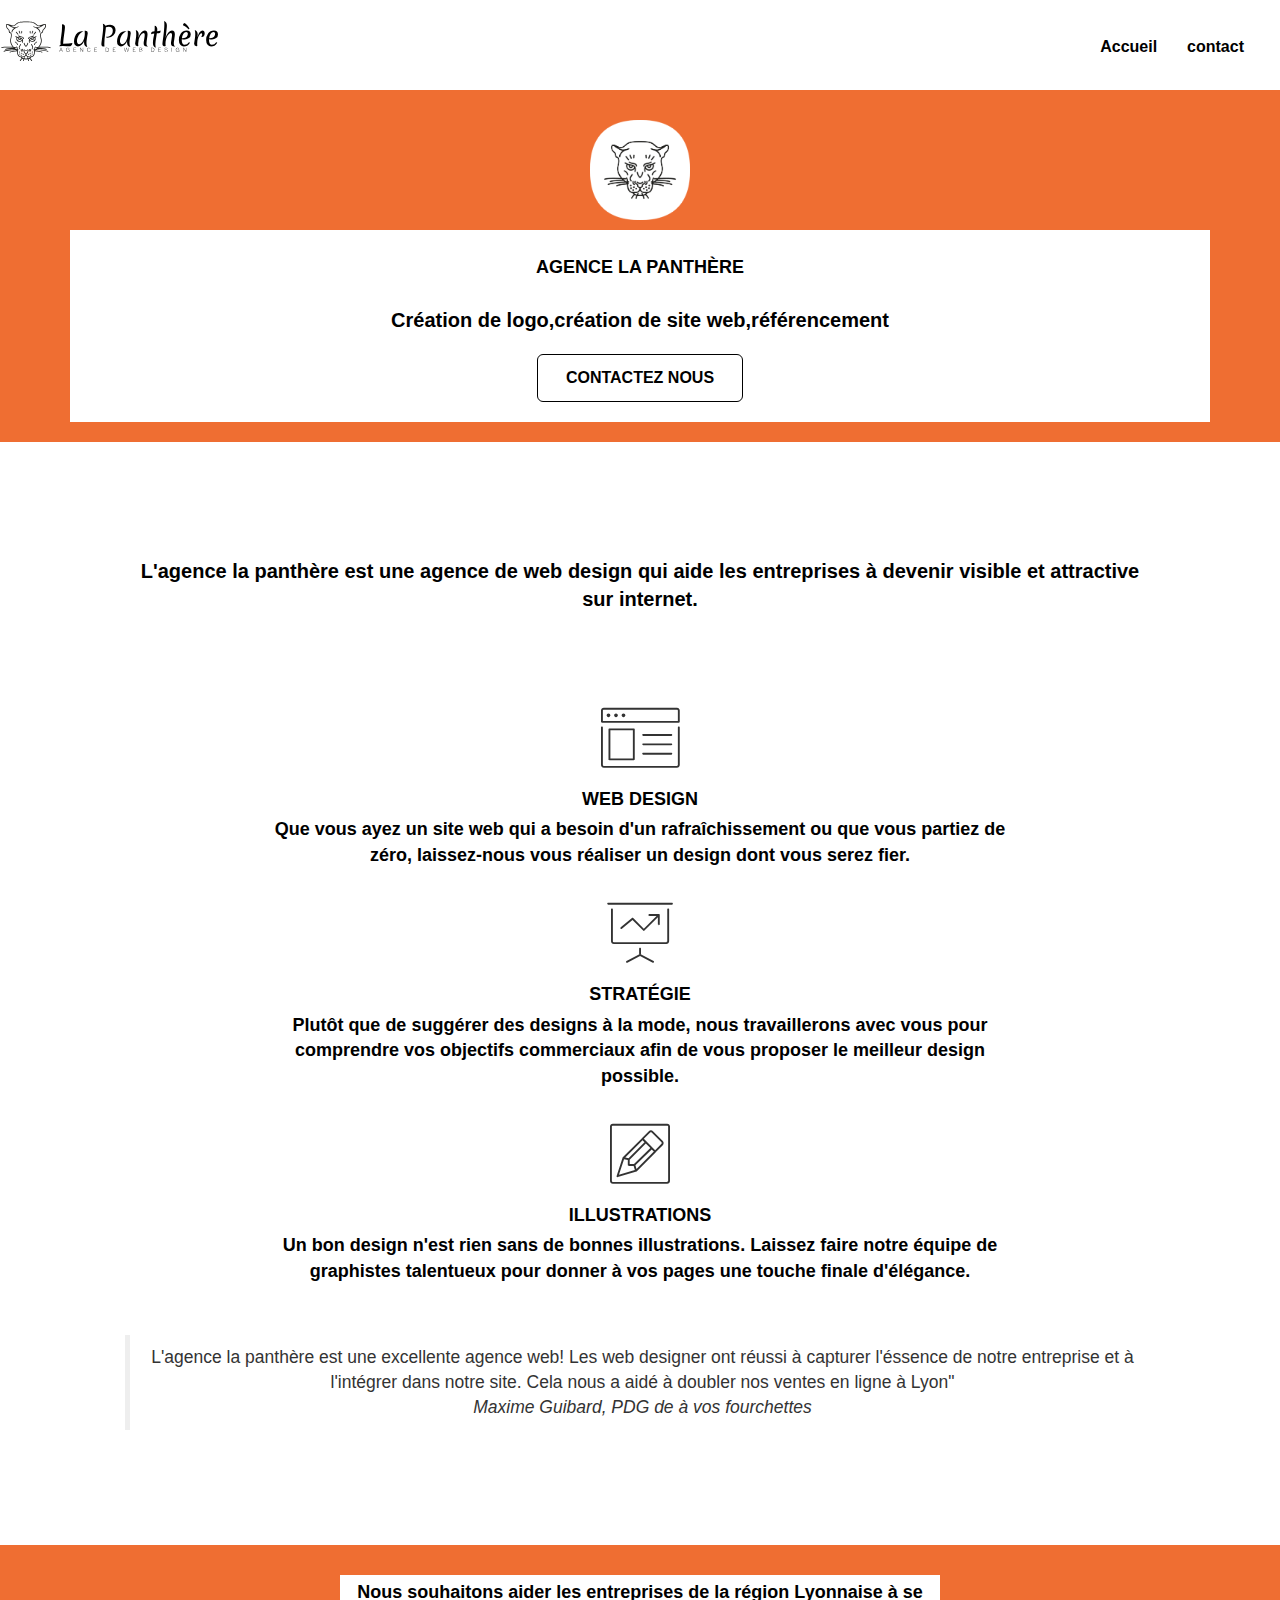
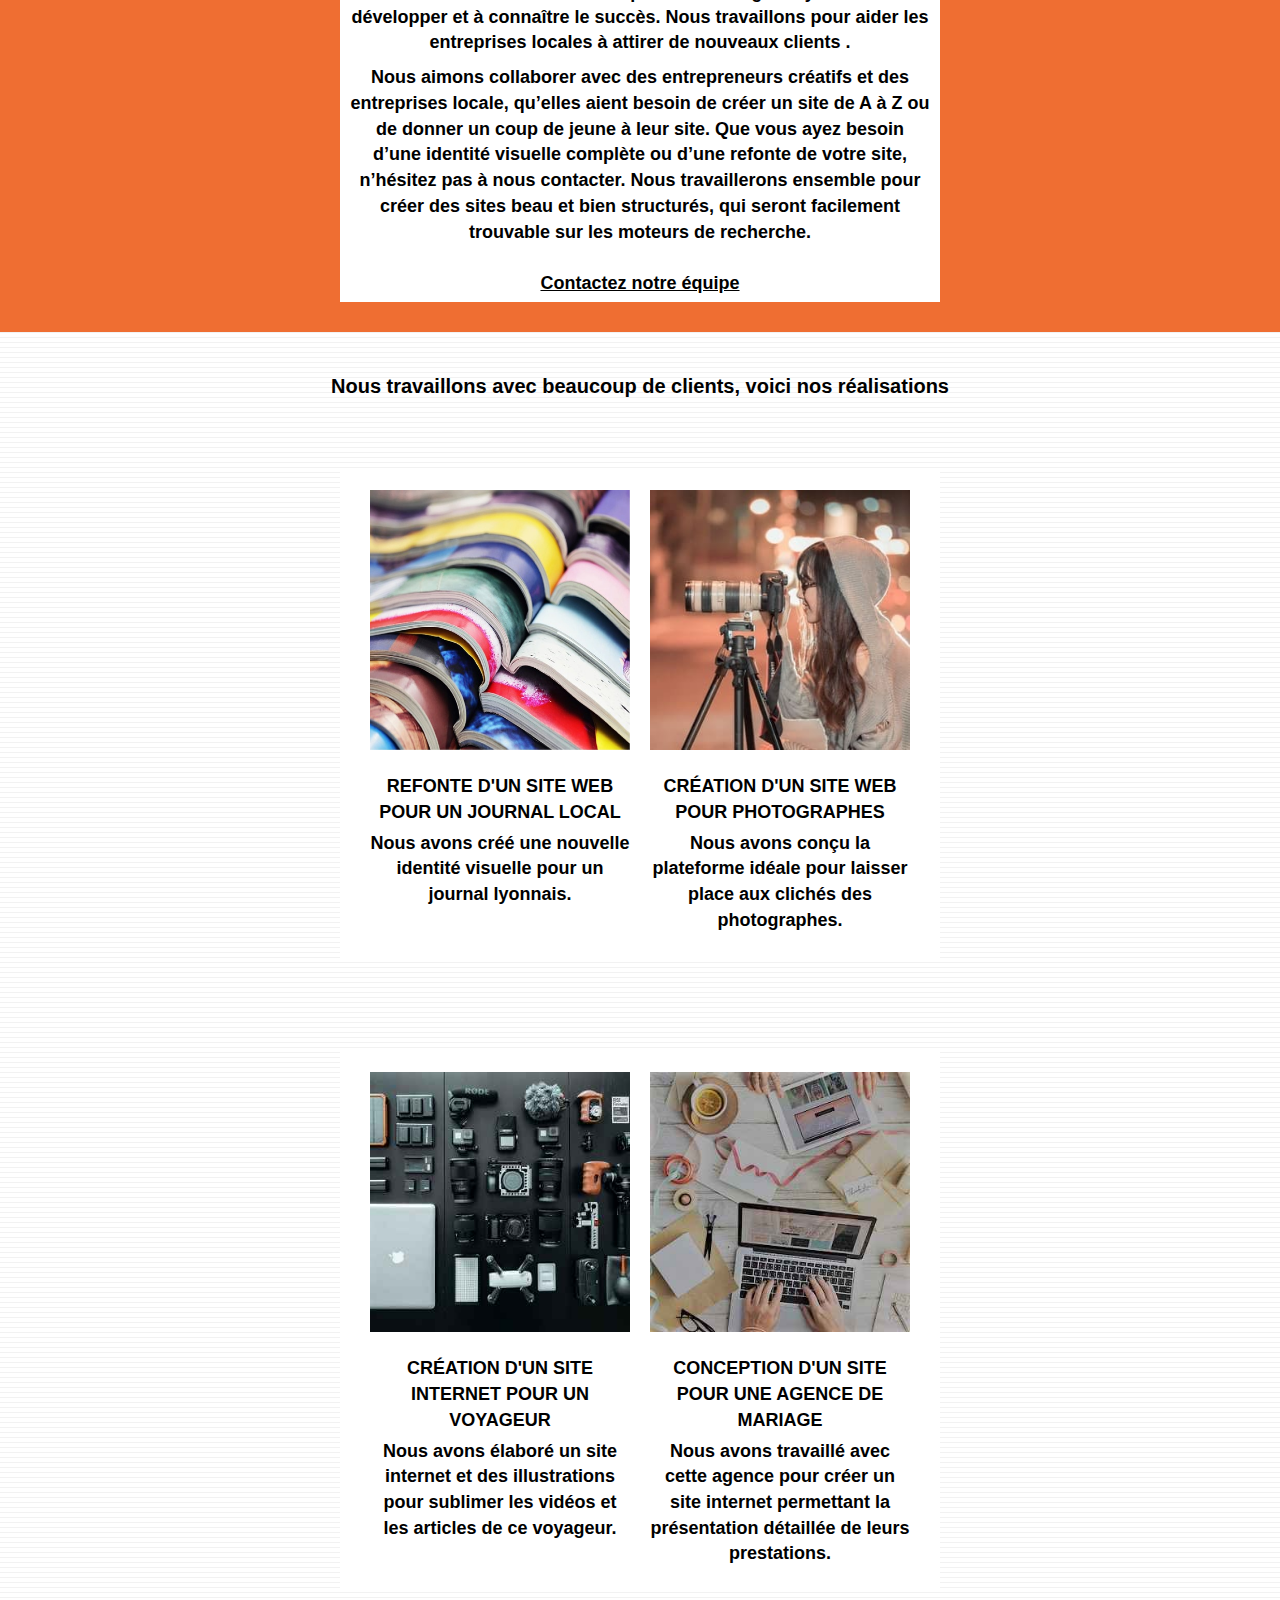
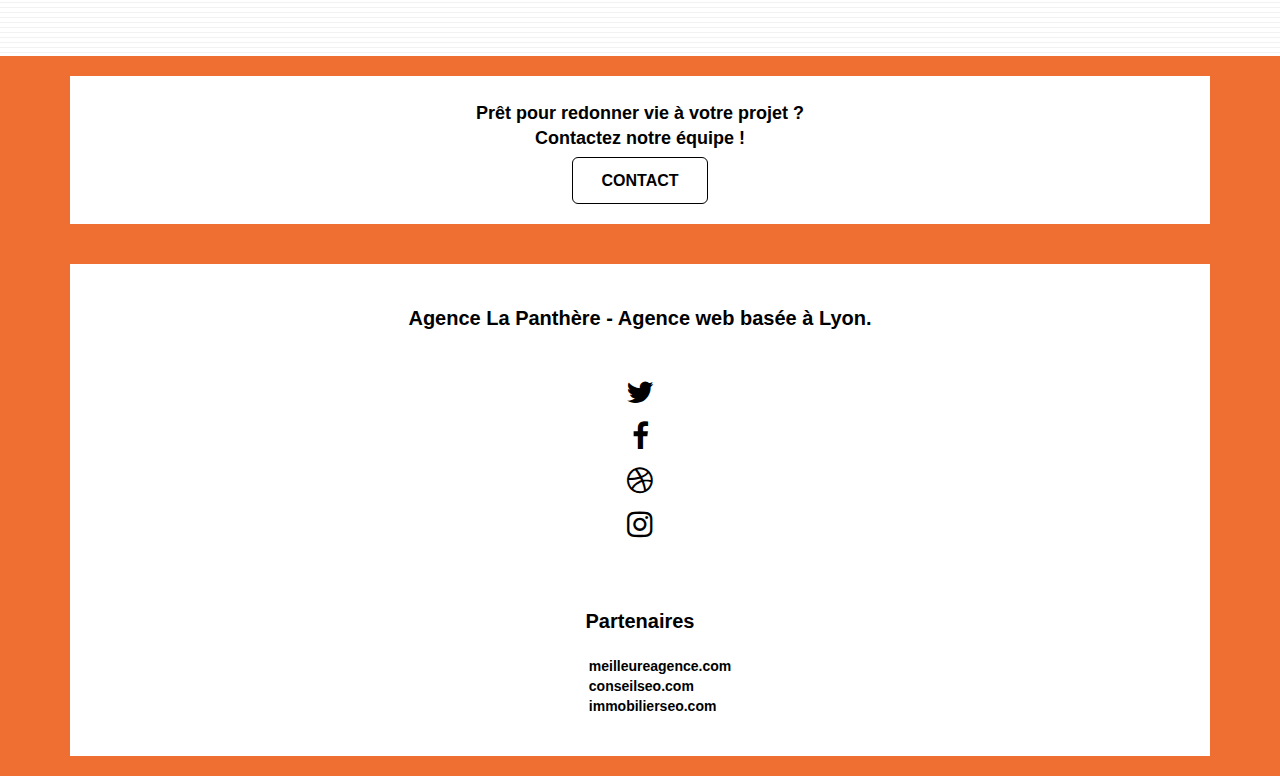
==== commit 3d153b3a: "first commit" ====
--- a/index.html
+++ b/index.html
@@ -20,7 +20,7 @@
 	<link rel="stylesheet" type="text/css" href="./css/bootstrap.css">
 	<link rel="stylesheet" type="text/css" href="css/style.css">
 	<link rel="stylesheet" type="text/css" href="./css/font-awesome.css">
-	<link rel="stylesheet" type="text/css" href=css\et-line.css
+	<link rel="stylesheet" type="text/css" href=css/et-line.css>
 
   <!--Ajout de l'attribut pour le chargement Asynchrone de javascript-->  
 	<script src="js/jquery-2.1.0-min.js" defer></script>
@@ -39,8 +39,7 @@
 <body>
 <!-- Principal conteneur -->  
 <!-- bloc-0 -->
-	<section class="container bloc-sm">
-
+	<section class=" bloc-sm">
 		<nav class="navbar ">
 					<img src="img/logo/agence-la-panthere-monochrome.svg" alt="paris web design logo agence web meilleure agence" />
 				<button type="button" title="menu" role="navigation" aria-expanded="false" id="nav-toggle"  class="ui-navbar-toggle navbar-toggle" data-toggle="collapse" data-target=".navbar-1">
@@ -52,10 +51,10 @@
 		
 			<div  class="collapse navbar-collapse navbar-1 special-dropdown-nav">
 				<ul class="site-navigation nav navbar-nav">
-					<li  >
+					<li aria-label="liste">
 						<a href="index.html"  role="button" title="accueil" >Accueil</a>
 					</li>
-					<li  >
+					<li aria-label="liste" >
 						<a href="Contact.html" role="button" title="contact" >contact</a>
 					</li>
 				</ul>
@@ -64,7 +63,7 @@
 	</section>
 
 <!-- bloc-0 END -->
-
+<main>
 <!-- bloc-1-presentation -->
 <section class="bloc bgc-dark-slate-blue bg-banniere d-bloc bg-t-edge bloc-bg-texture texture-paper b-parallax" id="bloc-1-hero">
 	<div class="container bloc-lg">
@@ -73,7 +72,8 @@
 				<h1 class="text-center hero-bloc-text tc-white ">
 					Agence La Panthère
 				</h1>
-					<a  href="contact.html" role="button" title="contact" class="btn btn-lg btn-clean btn-rd cta-hero btn-atomic-tangerine" id="cta-hero">Contact</a>
+				<p>Création de logo,création de site web,référencement</p>
+					<a  href="contact.html" role="button" title="contact" class="btn btn-lg btn-clean btn-rd cta-hero btn-atomic-tangerine" id="cta-hero">Contactez nous</a>
 			</div>
 		</div>
 </section>
@@ -84,8 +84,8 @@
 	<div class="container bloc-md">
 		<div class="row">
 			<div class="col-sm-12 text-center">
-				<p>L'agence La panthère est une agence de web design qui aide les entreprise à devenir visible et 
-					attrative sur internet.
+				<p>L'agence la panthère est une agence de web design qui aide les entreprises à devenir visible et 
+					attractive sur internet.
 				</p>
 			</div>
 		</div>
@@ -153,14 +153,10 @@
 <!-- bloc-4-portfolio -->
 <section class="bloc bgc-white bg-lines-h2-bg bg-repeat l-bloc" id="bloc-4-portfolio">
 	<div class="container bloc-lg">
-		<div class="row">
-			<div class="col-sm-12 text-center">
 				<p>Nous travaillons avec beaucoup de clients, voici nos réalisations</p>
-			</div>
-		</div>
-		<div class="row tight-width-whitespace portfolio-row">
-			<div class="col-sm-6">
-				<a href="#" data-lightbox="img/1.jpg" data-gallery-id="gallery-1" data-caption="Refonte d'un site web pour un journal local" data-frame="snapshot-lb">
+			<div class="row tight-width-whitespace portfolio-row">
+			<div class="col-sm-6">
+				<a href="#" data-lightbox="img/portfolio/1.jpg" data-gallery-id="gallery-1" data-caption="Refonte d'un site web pour un journal local" data-frame="snapshot-lb">
 					<img src="img/portfolio/1.jpg" alt="paris web design logo agence web meilleure agence et refonte site web journal" class="img-responsive portfolio-thumb" /></a>
 				<h3 class="mg-md text-center">
 					Refonte d'un site web pour un journal local
@@ -170,7 +166,7 @@
 				</p>
 			</div>
 			<div class="col-sm-6">
-				<a href="#" data-lightbox="img/2.jpg" data-gallery-id="gallery-1" data-caption="Création d'un site web pour photographes" data-frame="snapshot-lb">
+				<a href="#" data-lightbox="img/portfolio/2.jpg"data-gallery-id="gallery-1" data-caption="Création d'un site web pour photographes" data-frame="snapshot-lb">
 					<img src="img/portfolio/2.jpg" class="img-responsive portfolio-thumb" alt="paris web design logo agence web meilleure agence, Création d'un site web pour photographes" /></a>
 				<h3 class="mg-md text-center">
 					Création d'un site web pour photographes
@@ -192,7 +188,7 @@
 				</p>
 			</div>
 			<div class="col-sm-6">
-				<a href="#" data-lightbox="img/4comp" data-gallery-id="gallery-1" data-caption="Conception d'un site pour une agence de mariage" data-frame="snapshot-lb">
+				<a href="#" data-lightbox="img/portfolio/4comp.jpg" data-gallery-id="gallery-1" data-caption="Conception d'un site pour une agence de mariage" data-frame="snapshot-lb">
 					<img src="img/portfolio/4comp.jpg" class="img-responsive portfolio-thumb" alt="paris web design logo agence web meilleure agence, Création d'un site web pour agence de mariage" /></a>
 				<h3 class="mg-md text-center">
 					Conception d'un site pour une agence de mariage
@@ -218,12 +214,12 @@
 	</div>
 </section>
 <!-- bloc-5-cta END -->
-
+</main>
 <!-- Footer - bloc-8 -->
 <footer class="bloc bgc-atomic-tangerine d-bloc" id="bloc-8">
-	<div class="container bloc-sm">
-			<div class="col-sm-12">
-				<p class="text-center white">
+	<div class="container ">
+			<div class="row">
+				<p>
 					Agence La Panthère - Agence web basée à Lyon.<br>
 				</p>
 				<div class="row row-no-gutters social">
@@ -257,8 +253,7 @@
 					</div>
 				</div>
 				<div class="row">
-					<div class="col-sm-4">
-						Partenaires
+						<p>Partenaires</p>
 							<ul>
 								<li>
 									<a role="button"  href="#" title="Partenaires" >meilleureagence.com</a>
@@ -272,7 +267,6 @@
 								</li>
 							</ul>		
 					</div>
-				</div>
 			</div>
 		</div>
 	</footer>
--- a/css/style.css
+++ b/css/style.css
@@ -0,0 +1,720 @@
+body {
+    margin: 0;
+    padding: 0;
+
+    -webkit-font-smoothing: antialiased;
+    -moz-osx-font-smoothing: grayscale;
+}
+
+
+.navbar img{
+    height: 40px;
+}
+li a{
+    font-weight: bold;
+}
+a,
+button {
+    transition: all .3s ease-in-out;
+    outline: none!important;
+}
+
+a:hover {
+    text-decoration: none;
+    cursor: pointer;
+}
+.col-sm-12{
+    margin: 10px;
+    background-color: white;
+}
+
+.bloc {
+  background-color: #ef6e32;
+  padding: 20px 20px;
+   
+}
+
+
+.row{
+    background-color: white;
+    align-items: center;
+    display: flex;
+    flex-direction: column;
+    width: 100%;
+    padding: 20px;
+}
+
+.bloc-md {
+    padding: 50px;
+    display: flex;
+    flex-direction: column;
+    text-align: center;
+    align-items: center;
+}
+
+.bloc-sm {
+    padding: 20px 0px;
+}
+
+.bg-center,
+.bg-l-edge,
+.bg-r-edge,
+.bg-t-edge,
+.bg-b-edge,
+.bg-tl-edge,
+.bg-bl-edge,
+.bg-tr-edge,
+.bg-br-edge,
+.bg-repeat {
+    -webkit-background-size: auto!important;
+    -moz-background-size: auto!important;
+    -o-background-size: auto!important;
+    background-size: auto!important;
+}
+
+
+#bloc-6{
+    background-color: #ef6e32;
+}
+
+
+.text-center{
+    font-size: 18px;
+    margin: 5px 0;
+   
+}
+
+
+.image-resize-mode{
+    width: 100px;
+    height: 100px;
+    margin: 10px;
+}
+
+
+
+
+
+.row-no-gutters {
+    margin-right: 0;
+    margin-left: 0;
+}
+
+
+
+
+.navbar {
+    margin-bottom: 0;
+    z-index: 1;
+}
+
+.navbar-brand {
+    height: auto;
+    padding: 3px 15px;
+    font-size: 25px;
+    font-weight: normal;
+    font-weight: 600;
+    line-height: 44px;
+}
+
+.navbar-brand img {
+    max-height: 200px;
+    margin: 0 5px 0 0;
+    display: inline;
+}
+
+.navbar-brand img[src$=svg] {
+    min-width: 100px;
+}
+
+.nav-center .navbar-brand img {
+    margin: 0;
+}
+
+
+.nav > li {
+    float: left;
+    margin-top: 4px;
+    font-size: 16px;
+}
+
+.navbar-nav .open .dropdown-menu > li > a {
+    text-align: inherit;
+}
+
+.nav > li a:hover {
+    background: #F3976C;
+}
+
+.navbar-toggle {
+    margin: 0px 10px 0 0;
+    border: 0px;
+}
+
+
+
+.navbar-toggle .icon-bar {
+    background-color: rgba(0, 0, 0, .5);
+    width: 26px;
+}
+
+.nav-invert .navbar .nav {
+    float: left;
+}
+
+.nav-invert .navbar-header,
+.nav-invert .navbar-brand {
+    float: right;
+    position: relative;
+    z-index: 2;
+}
+
+@media (min-width: 768px) {
+    .site-navigation {
+        position: absolute;
+        top: 50%;
+        right: 20px;
+        transform: translate(0, -50%);
+        -webkit-transform: translateY(-50%);
+    }
+    .nav > li .dropdown-menu a,
+    .nav > li .dropdown-menu a:hover {
+        color: #484848;
+    }
+    .nav-invert .site-navigation {
+        left: 0;
+        right: 0;
+    }
+    .nav-center {
+        text-align: center;
+    }
+    .nav-center .navbar-header {
+        width: 100%;
+    }
+    .nav-center .navbar-header,
+    .nav-center .navbar-brand,
+    .nav-center .nav > li {
+        float: none;
+        display: inline-block;
+    }
+    .nav-center .site-navigation {
+        position: relative;
+        width: 100%;
+        right: 0;
+        margin-right: 0px;
+        margin-top: 20px;
+    }
+    .nav-center.mini-nav .navbar-toggle {
+        float: none;
+        margin: 10px auto 0;
+    }
+
+
+.col-sm-6 {
+    width: 50%;
+    padding: 0 10px;
+}
+}
+.nav > li > .dropdown a {
+  
+    display: block;
+    padding: 14px 15px;
+}
+
+nav .caret {
+    margin: 0 5px;
+}
+
+.dropdown-menu .dropdown-menu {
+    top: -8px;
+    left: 100%;
+}
+
+.dropdown-menu .dropmenu-flow-right {
+    top: 100%;
+    left: 0;
+    margin-left: -1px;
+    border-top-left-radius: 0;
+    border-top-right-radius: 0;
+}
+
+.dropdown-menu .dropdown span {
+    border: 4px solid black;
+    border-top-color: transparent;
+    border-right-color: transparent;
+    border-bottom-color: transparent;
+    margin: 6px -5px 0 0!important;
+    float: right;
+}
+
+
+.mg-lg {
+    margin-top: 10px;
+    margin-bottom: 40px;
+}
+.container{
+display: flex;
+flex-direction: column;
+    align-items: center;
+}
+
+.btn.pull-right {
+    margin: 0 0 5px 5px;
+}
+
+.btn-d,
+.btn-d:hover,
+.btn-d:focus {
+    color: #FFF;
+    background: rgba(0, 0, 0, .3);
+}
+
+
+.icon-md {
+    font-size: 30px!important;
+}
+
+.icon-lg {
+    font-size: 60px!important;
+}
+
+
+.form-control {
+    border-color: rgba(0, 0, 0, .1);
+    box-shadow: none;
+}
+
+.scrollToTop {
+    width: 40px;
+    height: 40px;
+    position: fixed;
+    bottom: 20px;
+    right: 20px;
+    opacity: 0;
+    z-index: 500;
+    transition: all .3s ease-in-out;
+}
+
+.scrollToTop span {
+    margin-top: 6px;
+}
+
+.showScrollTop {
+    font-size: 14px;
+    opacity: 1;
+}
+
+a[data-lightbox] {
+    position: relative;
+    display: block;
+    text-align: center;
+}
+
+a[data-lightbox]:hover::before {
+    content: "+";
+    font-family: "HelveticaNeue-Light", "Helvetica Neue Light", "Helvetica Neue", Helvetica, Arial;
+    font-size: 32px;
+    width: 50px;
+    height: 50px;
+    margin-left: -25px;
+    border-radius: 50%;
+    background: rgba(0, 0, 0, .6);
+    color: #FFF;
+    font-weight: 100;
+    z-index: 1;
+    position: absolute;
+    top: 50%;
+    transform: translateY(-50%);
+    -webkit-transform: translateY(-50%);
+}
+
+a[data-lightbox]:hover img {
+    opacity: 0.6;
+    -webkit-animation-fill-mode: none;
+    animation-fill-mode: none;
+}
+
+#lightbox-modal {
+    display: flex;
+    align-items: center;
+}
+
+#lightbox-modal .modal-dialog {
+    width: 90%;
+    max-width: 900px;
+    margin: 0 auto 0;
+}
+
+#lightbox-modal .modal-dialog img {
+    max-height: 90vh;
+    margin: 0 auto;
+}
+
+.lightbox-caption {
+    padding: 20px;
+    color: #FFF;
+    background: rgba(0, 0, 0, .5);
+    position: absolute;
+    left: 15px;
+    right: 15px;
+    bottom: 5px;
+}
+
+.close-lightbox {
+    color: #FFF;
+    font-size: 30px;
+    position: absolute;
+    top: 20px;
+    right: 20px;
+    z-index: 20;
+    background: rgba(0, 0, 0, .5);
+    border: none;
+    line-height: 30px;
+    padding: 0 9px 5px;
+    opacity: 0.3;
+}
+
+.close-lightbox:hover,
+.next-lightbox:hover,
+.prev-lightbox:hover {
+    opacity: 1.0;
+    color: #FFF;
+}
+
+.next-lightbox,
+.prev-lightbox {
+    font-size: 20px;
+    color: rgba(255, 255, 255, .9);
+    background: rgba(0, 0, 0, .5);
+    transition: all .2s ease-in-out;
+    position: absolute;
+    top: 45%;
+    z-index: 1;
+    opacity: 0.4;
+}
+
+.next-lightbox {
+    padding: 6px 8px 1px 13px;
+    right: 25px;
+}
+
+.prev-lightbox {
+    padding: 6px 13px 1px 10px;
+    left: 25px;
+}
+
+.snapshot-lb .modal-body {
+    padding-bottom: 45px;
+}
+
+.snapshot-lb .lightbox-caption {
+    padding: 0;
+    color: rgba(0, 0, 0, .5);
+    background: none;
+}
+
+h1,
+h2,
+h3,
+h4,
+h5,
+h6,
+p,
+label,
+.btn,
+a {
+    font-family: "helvetica";
+   
+    color: black;
+}
+h1{
+    font-size: 22px;
+    text-transform: uppercase;
+}
+
+.hero-bloc-text-sub {
+    font-size: 36px;
+}
+
+.statement-bloc-text {
+    line-height: 26px;
+    font-style: italic;
+    font-size: 20px;
+    text-align: center;
+    font-weight: lighter;
+    max-width: 520px;
+    margin: auto auto auto auto;
+}
+
+
+
+.tight-width-whitespace {
+    max-width: 600px;
+    margin: auto auto auto auto;
+    background-color: white;
+    margin: 10px;
+}
+
+.h1 {
+    font-size: 20px;
+    font-family: "Open Sans";
+}
+
+.cta-hero {
+    border: 1px solid black;
+    text-transform: uppercase;
+    padding: 12px 28px 12px 28px;
+    font-size: 16px;
+    font-weight: 700;
+}
+a:hover,button:hover{
+    background-color: #ef6e32;
+}
+
+h2 {
+    font-size: 22px;
+    line-height: 1.4em;
+}
+
+h3 {
+    font-size: 15px;
+    text-transform: uppercase;
+    font-weight: 700;
+    
+}
+
+.med-width-whitespace {
+    max-width: 800px;
+    margin: auto auto auto auto;
+
+}
+
+
+.icons {
+    margin-bottom: 14px;
+    margin-top: 24px;
+}
+
+
+
+.portfolio-thumb {
+    margin-bottom: 24px;
+    
+}
+
+.portfolio-row {
+    display: block; 
+    margin-bottom: 44px;
+    margin-top: 50px;
+}
+
+
+
+.black-background {
+    padding: 0 10px;
+    
+}
+
+.bold-link {
+    font-weight: 900;
+    text-decoration: underline!important;
+}
+
+.bgc-white {
+    background-color: #FFFFFF;
+}
+
+
+
+.bgc-atomic-tangerine {
+    background-color: #ef6e32;
+}
+
+
+
+.bg-lines-h2-bg {
+    background-image: url("/img/background/lines-h2-bg.png");
+}
+/* page 2*/
+
+.navbar.row{
+    align-items: baseline;
+    display: block;
+  
+
+}
+
+.formulaire{
+    display: flex;
+    flex-direction: column;
+    align-items: center;
+    margin: 20px 0;
+    width: 100%;
+}
+form{
+    display: flex;
+    flex-direction: column;
+    width: 50%;
+    padding:5px;
+    border: solid 1px black;
+
+}
+.form-group{
+    margin: 10px 0;
+    width: 90%;
+}
+.form-group input{
+    width: 100%;
+    border: 1px solid;
+}
+p{  margin: 20px 0;
+    font-size: 20px;
+    font-weight: 700;
+    text-align: center;
+}
+textarea{
+    width: 100%;
+    height: 80px;
+}
+
+
+.btn-block{
+   
+    place-self: center;
+    width: 150px;
+    font-weight: 500;
+}
+.col-xs-12 img{
+    width: 100%;
+}
+.col-xs-12 p{
+    font-weight: inherit;
+    margin: 20px 0;
+    width: 95%;
+}
+
+
+
+@media (max-width: 1024px) {
+    
+   .bloc{
+        padding-left: 0;
+        padding-right: 0;
+    }
+}
+
+   
+
+@media only screen and (min-width: 768px) and (max-width: 1024px) and (orientation: landscape) {
+   
+    .navbar .nav {
+        max-width: 80%;
+    }
+    .nav-center.navbar .nav {
+        max-width: 100%;
+    }
+}
+
+@media (max-width: 767px) {
+   
+     
+    .bloc-group,
+    .bloc-group .bloc {
+        display: block;
+        width: 100%;
+    }
+    .bloc-md{
+        padding:0;
+    }
+
+
+    .navbar .nav {
+       
+        float: none!important;
+    }
+
+    
+    .nav > li {
+        margin-top: 0;
+        border-bottom: 1px solid rgba(0, 0, 0, .1);
+        background: rgba(0, 0, 0, .05);
+        text-align: left;
+        padding-left: 15px;
+        width: 100%;
+    }
+  
+   
+    #hero-bloc .navbar .nav {
+        background: rgba(0, 0, 0, .8);
+    }
+    #hero-bloc .navbar .nav a {
+        color: rgba(255, 255, 255, .6);
+    }
+    .hero {
+        padding: 50px 0;
+    }
+    .hero-nav {
+        left: -1px;
+        right: -1px;
+    }
+    .navbar-collapse {
+        padding: 0;
+        overflow-x: hidden;
+        -webkit-box-shadow: none;
+        box-shadow: none;
+    }
+    .navbar-brand img {
+        max-height: 40px;
+        width: auto;
+    }
+    .nav-invert .navbar-header {
+        float: none;
+        width: 100%;
+    }
+    .nav-invert .navbar-toggle {
+        float: left;
+        margin-left: 10px;
+    }
+    
+
+
+    .a-block {
+        padding: 0 10px;
+    }
+    .btn-dwn {
+        display: none;
+    }
+    .voffset {
+        margin-top: 5px;
+    }
+    .voffset-md {
+        margin-top: 20px;
+    }
+    .voffset-lg {
+        margin-top: 30px;
+    }
+    form {
+            width: 90%;
+        padding: 5px;
+    }
+    .close-lightbox {
+        display: inline-block;
+    }
+    .blocsapp-device-iphone5 {
+        background-size: 216px 425px;
+        padding-top: 60px;
+        width: 216px;
+        height: 425px;
+    }
+    .blocsapp-device-iphone5 img {
+        width: 180px;
+        height: 320px;
+    }
+    .tight-width-whitespace {
+        max-width: 600px;
+        margin: auto auto auto auto;
+    }
+    .bloc-mob-center-text {
+        text-align: center;
+    }
+}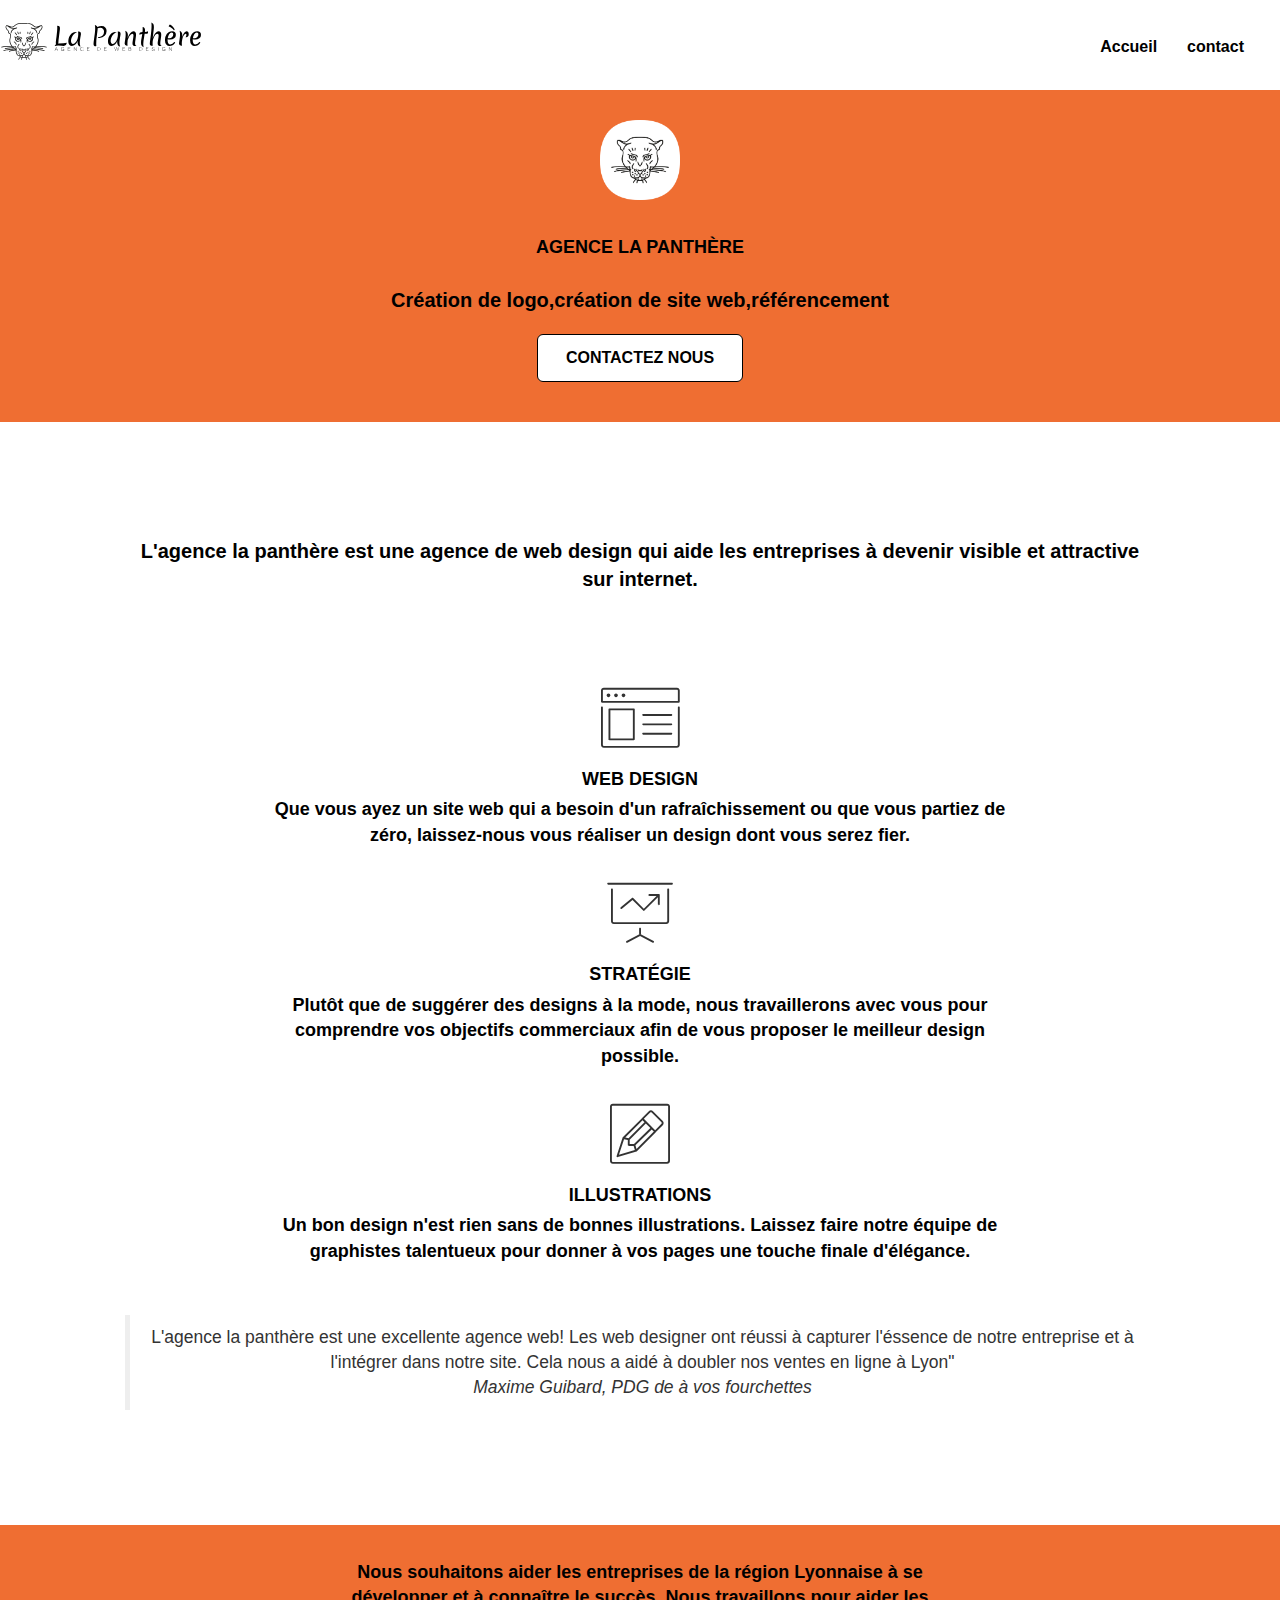
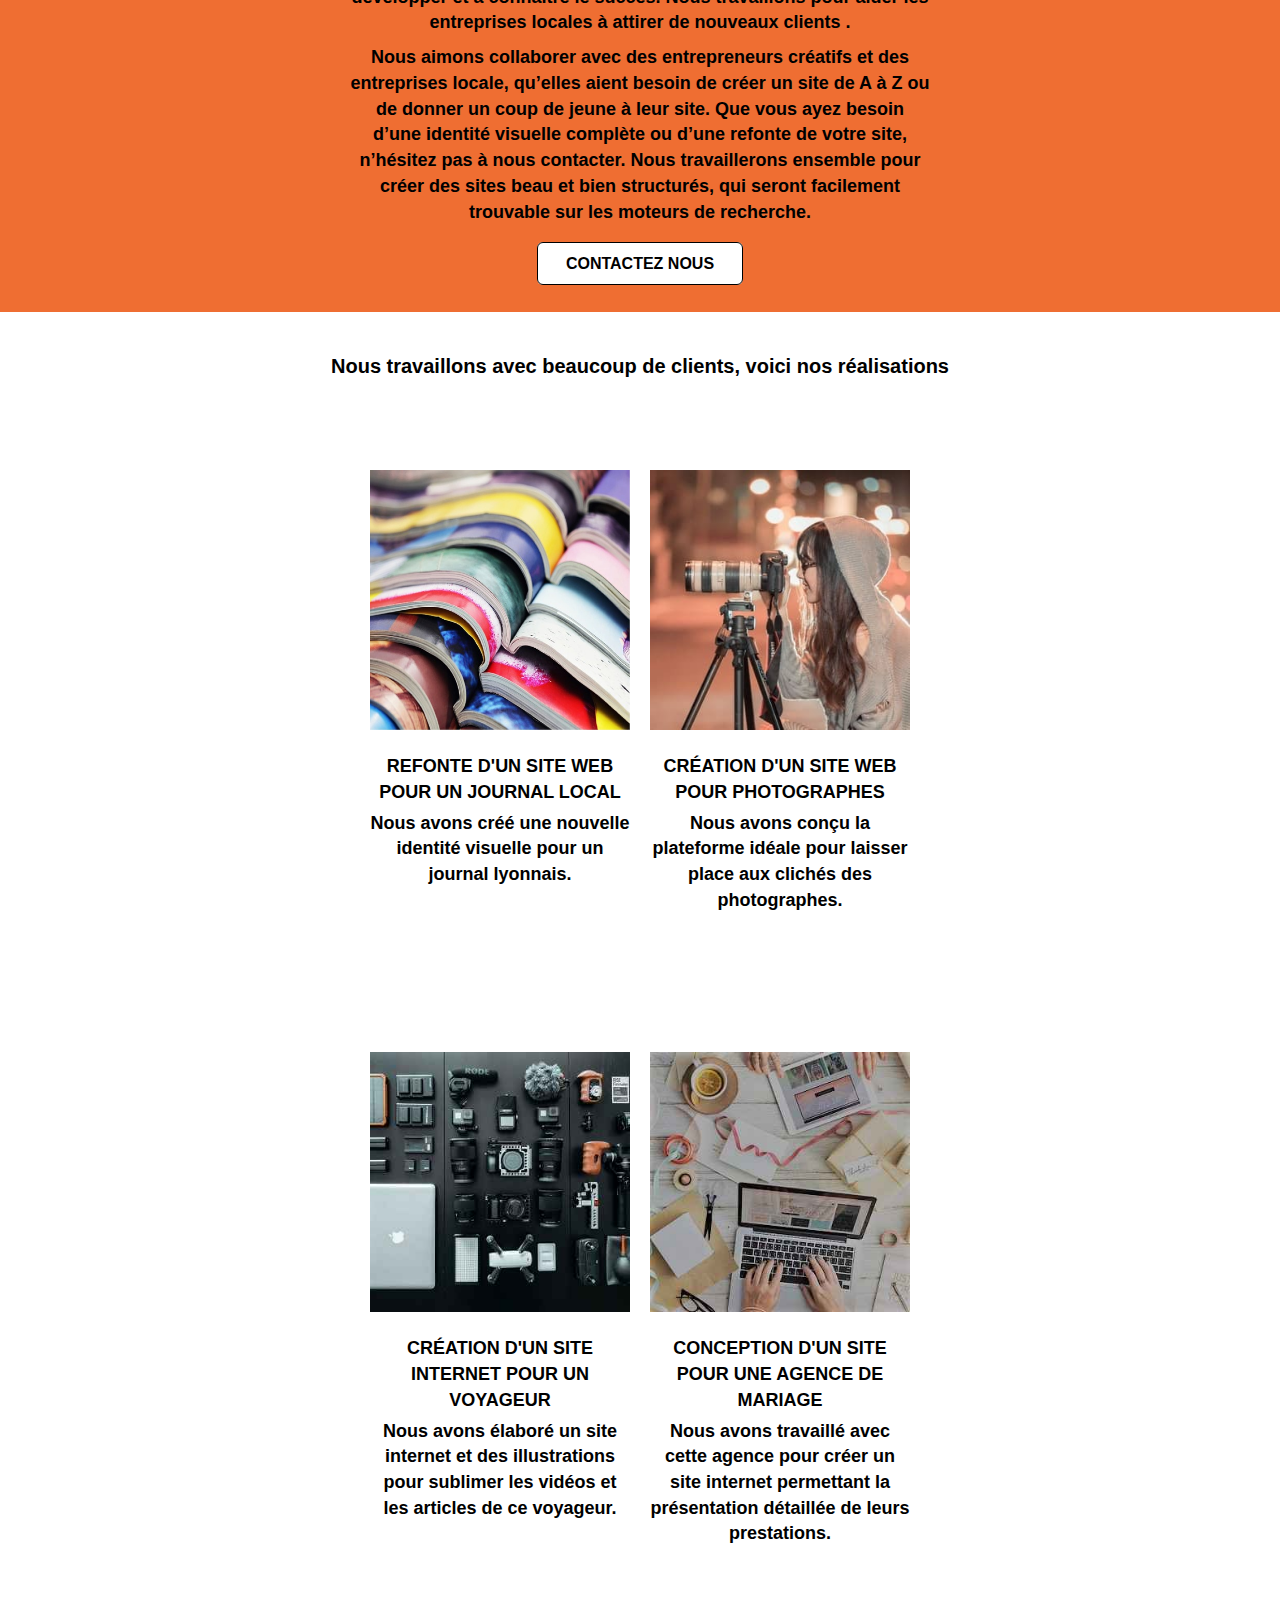
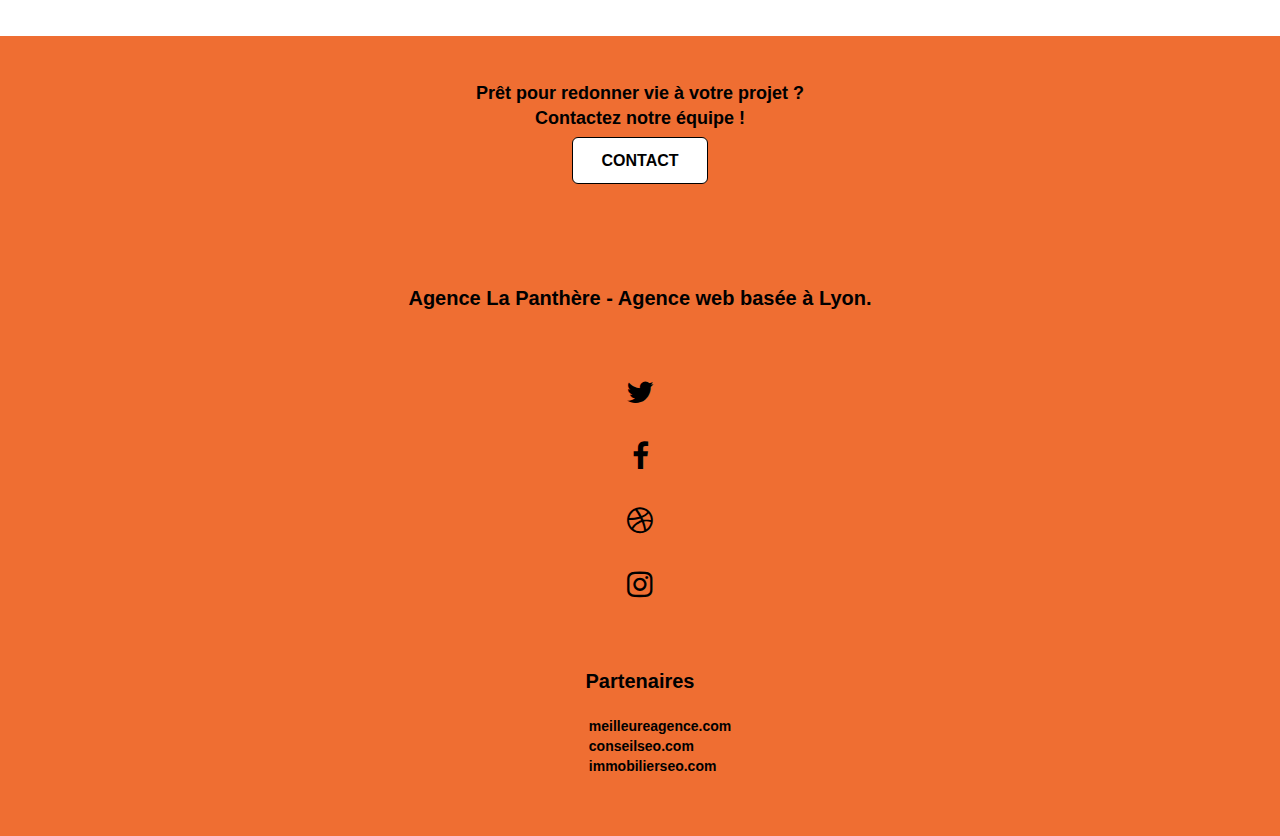
==== commit 8b2a15d3: "css minifie" ====
--- a/index.html
+++ b/index.html
@@ -12,22 +12,23 @@
 	<meta name="twitter:image" content="favicon.jpg">
     <meta name="viewport" content="width=device-width, initial-scale=1.0, viewport-fit=cover">
     
-	<link rel="shortcut icon" type="image/png" href="img/favicon/favicon.jpg">
+	<link rel="shortcut icon" type="image/png" href="/img/favicon/favicon.jpg">
 	
 	<title>Agence La Panthère - Accueil</title>
 
     
 	<link rel="stylesheet" type="text/css" href="./css/bootstrap.css">
-	<link rel="stylesheet" type="text/css" href="css/style.css">
-	<link rel="stylesheet" type="text/css" href="./css/font-awesome.css">
-	<link rel="stylesheet" type="text/css" href=css/et-line.css>
-
-  <!--Ajout de l'attribut pour le chargement Asynchrone de javascript-->  
-	<script src="js/jquery-2.1.0-min.js" defer></script>
-	<script src="js/bootstrap-min.js" defer></script>
-	<script src="js/blocs-min.js" defer></script>
-	<script src="js/jquery.touchSwipe-min.js" defer></script>
-	<script src="js/gmaps-min.js" defer></script>
+	<link rel="stylesheet" type="text/css" href="./css/style-min.css">
+	<link rel="stylesheet" type="text/css" href="./css/font-awesome-min.css">
+	<link rel="stylesheet" type="text/css" href=./css/et-line-min.css>
+
+  <!--Ajout de l'attribut pour le chargement Asynchrone de javascript--> 
+  <script src="./js/jquery-2.1.0-min.js" defer></script> 
+	<script src="./js/bootstrap-min.js" defer></script>
+	<script src="./js/blocs-min.js" defer></script>
+	<script src="./js/jquery.touchSwipe-min.js" defer></script>
+	<script src="./js/gmaps-min.js" defer></script>
+
 <!--fin-->
 
     
@@ -39,10 +40,10 @@
 <body>
 <!-- Principal conteneur -->  
 <!-- bloc-0 -->
-	<section class=" bloc-sm">
+	<div class=" bloc-sm">
 		<nav class="navbar ">
 					<img src="img/logo/agence-la-panthere-monochrome.svg" alt="paris web design logo agence web meilleure agence" />
-				<button type="button" title="menu" role="navigation" aria-expanded="false" id="nav-toggle"  class="ui-navbar-toggle navbar-toggle" data-toggle="collapse" data-target=".navbar-1">
+				<button type="button" title="menu"  aria-expanded="false" id="nav-toggle"  class="ui-navbar-toggle navbar-toggle" data-toggle="collapse" data-target=".navbar-1">
 					<span class="sr-only">Toggle navigation</span>
 					<span class="icon-bar"></span>
 					<span class="icon-bar"></span>
@@ -51,16 +52,16 @@
 		
 			<div  class="collapse navbar-collapse navbar-1 special-dropdown-nav">
 				<ul class="site-navigation nav navbar-nav">
-					<li aria-label="liste">
+					<li >
 						<a href="index.html"  role="button" title="accueil" >Accueil</a>
 					</li>
-					<li aria-label="liste" >
-						<a href="Contact.html" role="button" title="contact" >contact</a>
+					<li  >
+						<a href="contact.html" role="button" title="contact" >contact</a>
 					</li>
 				</ul>
 			</div>
 		</nav>
-	</section>
+	</div>
 
 <!-- bloc-0 END -->
 <main>
@@ -143,7 +144,13 @@
 					Nous souhaitons aider les entreprises de la région Lyonnaise à se développer et à connaître le succès. Nous travaillons pour aider les entreprises locales à attirer de nouveaux clients .<br>
 				</h2>
 				<p class="text-center white">
-					Nous aimons collaborer avec des entrepreneurs créatifs et des entreprises locale, qu’elles aient besoin de créer un site de A à Z ou de donner un coup de jeune à leur site. Que vous ayez besoin d’une identité visuelle complète ou d’une refonte de votre site, n’hésitez pas à nous contacter. Nous travaillerons ensemble pour créer des sites beau et bien structurés, qui seront facilement trouvable sur les moteurs de recherche. <br><br><a class="ltc-white bold-link" href="page2.html">Contactez notre équipe</a><br>
+					Nous aimons collaborer avec des entrepreneurs créatifs et des entreprises locale, 
+					qu’elles aient besoin de créer un site de A à Z ou de donner un coup de jeune à leur site.
+					 Que vous ayez besoin d’une identité visuelle complète ou d’une refonte de votre site, n’hésitez pas à nous contacter. 
+					 Nous travaillerons ensemble pour créer des sites beau et bien structurés, qui seront facilement trouvable sur les moteurs de recherche. <br>
+					<br>
+					<a role="button" class="btn btn-lg btn-clean btn-rd cta-hero " href="page2.html">Contactez nous</a>
+					<br>
 				</p>
 			</div>
 	</div>
@@ -166,7 +173,7 @@
 				</p>
 			</div>
 			<div class="col-sm-6">
-				<a href="#" data-lightbox="img/portfolio/2.jpg"data-gallery-id="gallery-1" data-caption="Création d'un site web pour photographes" data-frame="snapshot-lb">
+				<a href="#" data-lightbox="img/portfolio/2.jpg" data-gallery-id="gallery-1" data-caption="Création d'un site web pour photographes" data-frame="snapshot-lb">
 					<img src="img/portfolio/2.jpg" class="img-responsive portfolio-thumb" alt="paris web design logo agence web meilleure agence, Création d'un site web pour photographes" /></a>
 				<h3 class="mg-md text-center">
 					Création d'un site web pour photographes
@@ -207,8 +214,10 @@
 	<div class="container bloc-lg texture-paper">
 		<div class="row">
 			<h2 class="mg-md text-center tc-white">
-				Prêt pour redonner vie à votre projet ?<br>Contactez notre équipe !
+				Prêt pour redonner vie à votre projet ?<br>
+				Contactez notre équipe !
 			</h2>
+
 				<a title="Contact" href="contact.html" role="button" class="btn btn-atomic-tangerine btn-clean btn-rd btn-lg cta-hero">Contact</a>
 		</div>
 	</div>
--- a/css/style-min.css
+++ b/css/style-min.css
@@ -0,0 +1 @@
+body{margin:0;padding:0;-webkit-font-smoothing:antialiased;-moz-osx-font-smoothing:grayscale}.navbar img{height:40px;width:200px}li a{font-weight:700}a,button{background-color:#fff;transition:all .3s ease-in-out;outline:none!important}a:hover{text-decoration:none;cursor:pointer}.col-sm-12{margin:10px;background-color:#fff}.bloc{background-color:#ef6e32;padding:20px}.social,footer a{background-color:transparent}.row{align-items:center;display:flex;flex-direction:column;width:100%;padding:20px}.bloc-md{padding:50px;display:flex;flex-direction:column;text-align:center;align-items:center}.bloc-sm{padding:20px 0}.bg-center,.bg-l-edge,.bg-r-edge,.bg-t-edge,.bg-b-edge,.bg-tl-edge,.bg-bl-edge,.bg-tr-edge,.bg-br-edge,.bg-repeat{-webkit-background-size:auto!important;-moz-background-size:auto!important;-o-background-size:auto!important;background-size:auto!important}#bloc-6{background-color:#ef6e32}.text-center{font-size:18px;margin:5px 0}.image-resize-mode{width:80px;height:80px;margin:10px}.row-no-gutters{margin-right:0;margin-left:0}.navbar{margin-bottom:0;z-index:1}.navbar-brand{height:auto;padding:3px 15px;font-size:25px;font-weight:400;font-weight:600;line-height:44px}.navbar-brand img{max-height:200px;margin:0 5px 0 0;display:inline}.navbar-brand img[src$=svg]{min-width:100px}.nav-center .navbar-brand img{margin:0}.nav > li{float:left;margin-top:4px;font-size:16px}.navbar-nav .open .dropdown-menu > li > a{text-align:inherit}.nav > li a:hover{background:#F3976C}.navbar-toggle{margin:0 10px 0 0;border:0}.navbar-toggle .icon-bar{background-color:rgba(0,0,0,.5);width:26px}.nav-invert .navbar .nav{float:left}.nav-invert .navbar-header,.nav-invert .navbar-brand{float:right;position:relative;z-index:2}@media (min-width: 768px){.site-navigation{position:absolute;top:50%;right:20px;transform:translate(0,-50%);-webkit-transform:translateY(-50%)}.nav > li .dropdown-menu a,.nav > li .dropdown-menu a:hover{color:#484848}.nav-invert .site-navigation{left:0;right:0}.nav-center{text-align:center}.nav-center .navbar-header{width:100%}.nav-center .navbar-header,.nav-center .navbar-brand,.nav-center .nav > li{float:none;display:inline-block}.nav-center .site-navigation{position:relative;width:100%;right:0;margin-right:0;margin-top:20px}.nav-center.mini-nav .navbar-toggle{float:none;margin:10px auto 0}.col-sm-6{width:50%;padding:0 10px}}.nav > li > .dropdown a{display:block;padding:14px 15px}nav .caret{margin:0 5px}.dropdown-menu .dropdown-menu{top:-8px;left:100%}.dropdown-menu .dropmenu-flow-right{top:100%;left:0;margin-left:-1px;border-top-left-radius:0;border-top-right-radius:0}.dropdown-menu .dropdown span{border:4px solid #000;border-top-color:transparent;border-right-color:transparent;border-bottom-color:transparent;margin:6px -5px 0 0 !important;float:right}.mg-lg{margin-top:10px;margin-bottom:40px}.container{display:flex;flex-direction:column;align-items:center}.btn.pull-right{margin:0 0 5px 5px}.btn-d,.btn-d:hover,.btn-d:focus{color:#FFF;background:rgba(0,0,0,.3)}.icon-md{font-size:30px!important}.icon-lg{font-size:60px!important}.form-control{border-color:rgba(0,0,0,.1);box-shadow:none}.scrollToTop{width:40px;height:40px;position:fixed;bottom:20px;right:20px;opacity:0;z-index:500;transition:all .3s ease-in-out}.scrollToTop span{margin-top:6px}.showScrollTop{font-size:14px;opacity:1}a[data-lightbox]{position:relative;display:block;text-align:center}a[data-lightbox]:hover::before{content:"+";font-family:"HelveticaNeue-Light","Helvetica Neue Light","Helvetica Neue",Helvetica,Arial;font-size:32px;width:50px;height:50px;margin-left:-25px;border-radius:50%;background:rgba(0,0,0,.6);color:#FFF;font-weight:100;z-index:1;position:absolute;top:50%;transform:translateY(-50%);-webkit-transform:translateY(-50%)}a[data-lightbox]:hover img{opacity:.6;-webkit-animation-fill-mode:none;animation-fill-mode:none}#lightbox-modal{display:flex;align-items:center}#lightbox-modal .modal-dialog{width:90%;max-width:900px;margin:0 auto}#lightbox-modal .modal-dialog img{max-height:90vh;margin:0 auto}.lightbox-caption{padding:20px;color:#FFF;background:rgba(0,0,0,.5);position:absolute;left:15px;right:15px;bottom:5px}.close-lightbox{color:#FFF;font-size:30px;position:absolute;top:20px;right:20px;z-index:20;background:rgba(0,0,0,.5);border:none;line-height:30px;padding:0 9px 5px;opacity:.3}.close-lightbox:hover,.next-lightbox:hover,.prev-lightbox:hover{opacity:1;color:#FFF}.next-lightbox,.prev-lightbox{font-size:20px;color:rgba(255,255,255,.9);background:rgba(0,0,0,.5);transition:all .2s ease-in-out;position:absolute;top:45%;z-index:1;opacity:.4}.next-lightbox{padding:6px 8px 1px 13px;right:25px}.prev-lightbox{padding:6px 13px 1px 10px;left:25px}.snapshot-lb .modal-body{padding-bottom:45px}.snapshot-lb .lightbox-caption{padding:0;color:rgba(0,0,0,.5);background:none}h1,h2,h3,h4,h5,h6,p,label,.btn,a{font-family:"helvetica";color:#000}h1{font-size:22px;text-transform:uppercase}.hero-bloc-text-sub{font-size:36px}.statement-bloc-text{line-height:26px;font-style:italic;font-size:20px;text-align:center;font-weight:lighter;max-width:520px;margin:auto}.tight-width-whitespace{max-width:600px;margin:auto;margin:10px}.h1{font-size:20px;font-family:"Open Sans"}.cta-hero{border:1px solid #000;text-transform:uppercase;padding:12px 28px;font-size:16px;font-weight:700}a:hover,button:hover{background-color:#ef6e32}h2{font-size:22px;line-height:1.4em}h3{font-size:15px;text-transform:uppercase;font-weight:700}.med-width-whitespace{max-width:800px;margin:auto}.icons{margin-bottom:14px;margin-top:24px}.portfolio-thumb{margin-bottom:24px}.portfolio-thumb img{height:270px;width:150px}.portfolio-row{display:block;margin-bottom:44px;margin-top:50px}.black-background{padding:0 10px}.bold-link{font-weight:900;text-decoration:underline!important}.bgc-white{background-color:#FFF}.bgc-atomic-tangerine{background-color:#ef6e32}.navbar.row{align-items:baseline;display:block}.formulaire{display:flex;flex-direction:column;align-items:center;margin:20px 0;width:100%}form{display:flex;flex-direction:column;width:50%;padding:5px;border:solid 1px #000}.form-group{margin:10px 0;width:90%}.form-group input{width:100%;border:1px solid}p{margin:20px 0;font-size:20px;font-weight:700;text-align:center}textarea{width:100%;height:80px}.btn-block{place-self:center;width:150px;font-weight:500}.col-xs-12 img{width:100%}.col-xs-12 p{font-weight:inherit;margin:20px 0;width:95%}@media (max-width: 1024px){.bloc{padding-left:0;padding-right:0}}@media only screen and (min-width: 768px) and (max-width: 1024px) and (orientation: landscape){.navbar .nav{max-width:80%}.nav-center.navbar .nav{max-width:100%}}@media (max-width: 767px){.bloc-group,.bloc-group .bloc{display:block;width:100%}.bloc-md{padding:0}.navbar .nav{float:none!important}.nav > li{margin-top:0;border-bottom:1px solid rgba(0,0,0,.1);background:rgba(0,0,0,.05);text-align:left;padding-left:15px;width:100%}#hero-bloc .navbar .nav{background:rgba(0,0,0,.8)}#hero-bloc .navbar .nav a{color:rgba(255,255,255,.6)}.hero{padding:50px 0}.hero-nav{left:-1px;right:-1px}.navbar-collapse{padding:0;overflow-x:hidden;-webkit-box-shadow:none;box-shadow:none}.navbar-brand img{max-height:40px;width:auto}.nav-invert .navbar-header{float:none;width:100%}.nav-invert .navbar-toggle{float:left;margin-left:10px}.a-block{padding:0 10px}.btn-dwn{display:none}.voffset{margin-top:5px}.voffset-md{margin-top:20px}.voffset-lg{margin-top:30px}form{width:90%;padding:5px}.close-lightbox{display:inline-block}.blocsapp-device-iphone5{background-size:216px 425px;padding-top:60px;width:216px;height:425px}.blocsapp-device-iphone5 img{width:180px;height:320px}.tight-width-whitespace{max-width:600px;margin:auto}.bloc-mob-center-text{text-align:center}}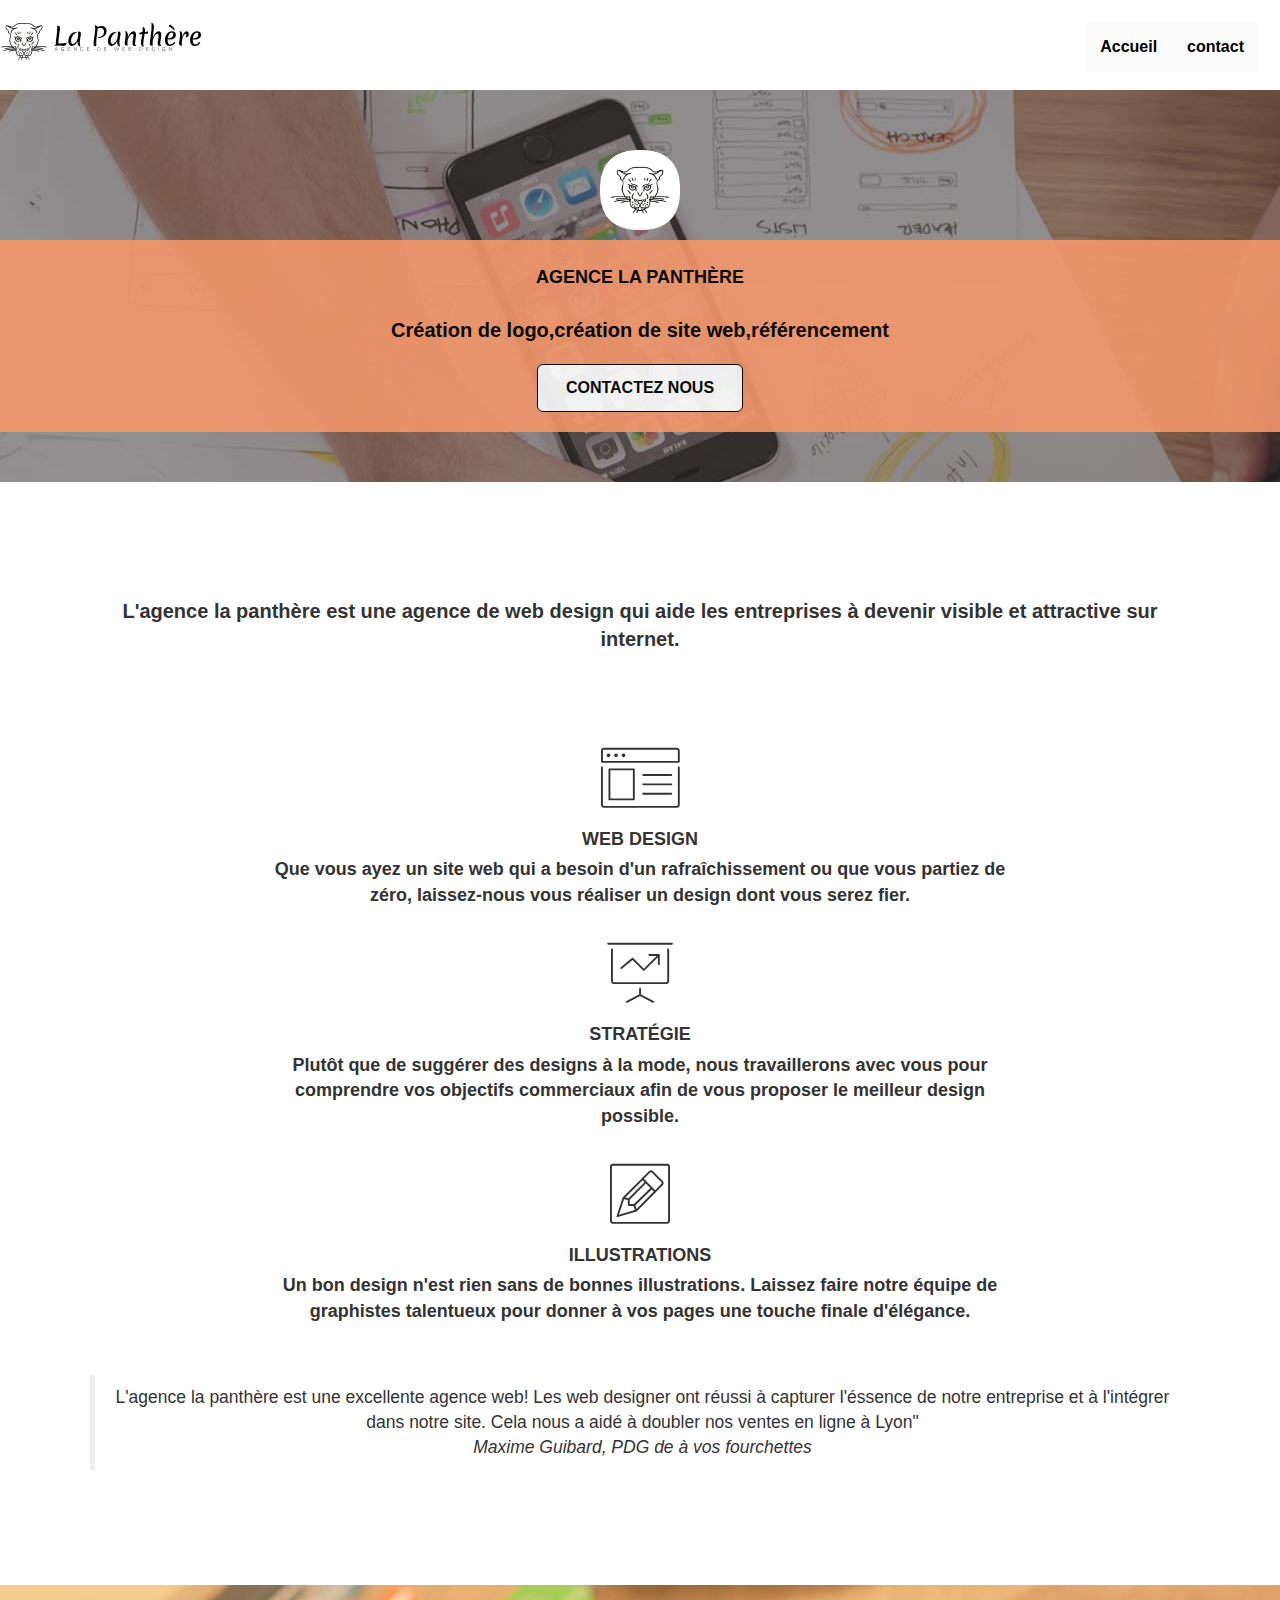
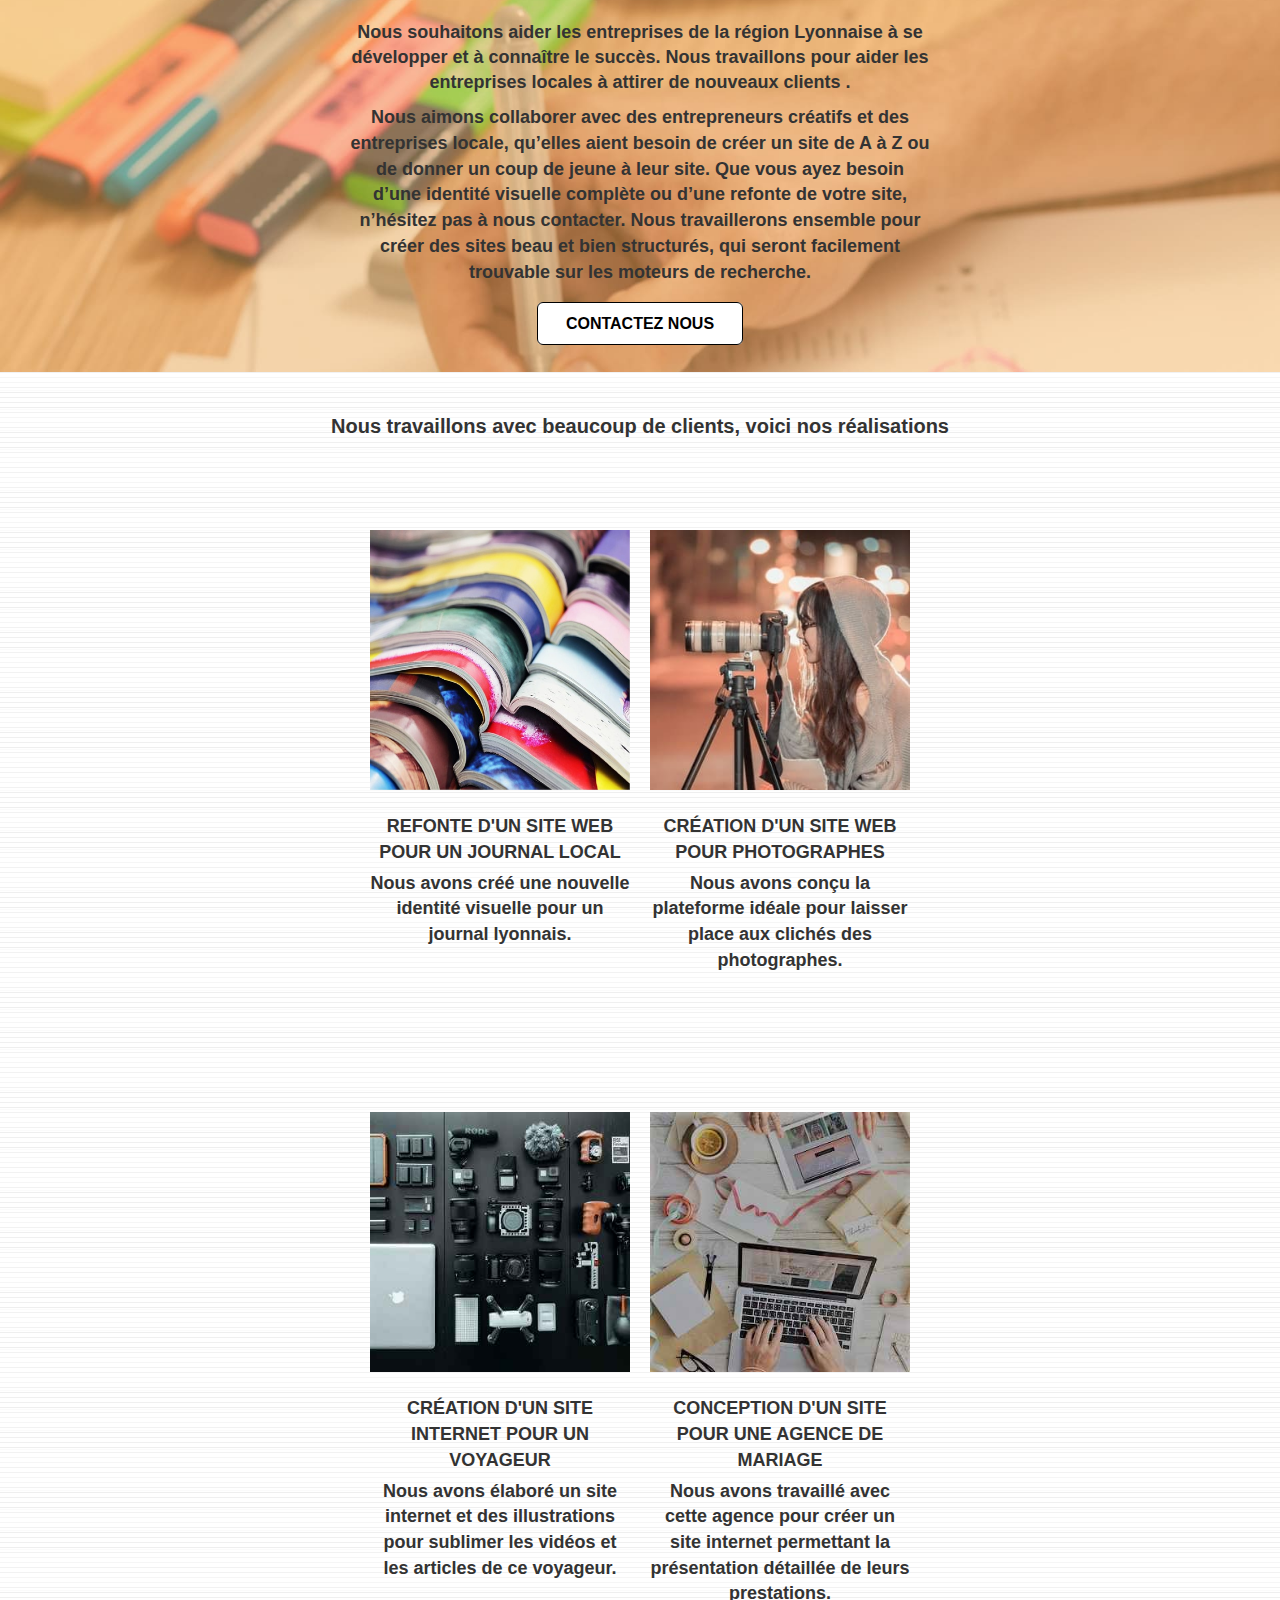
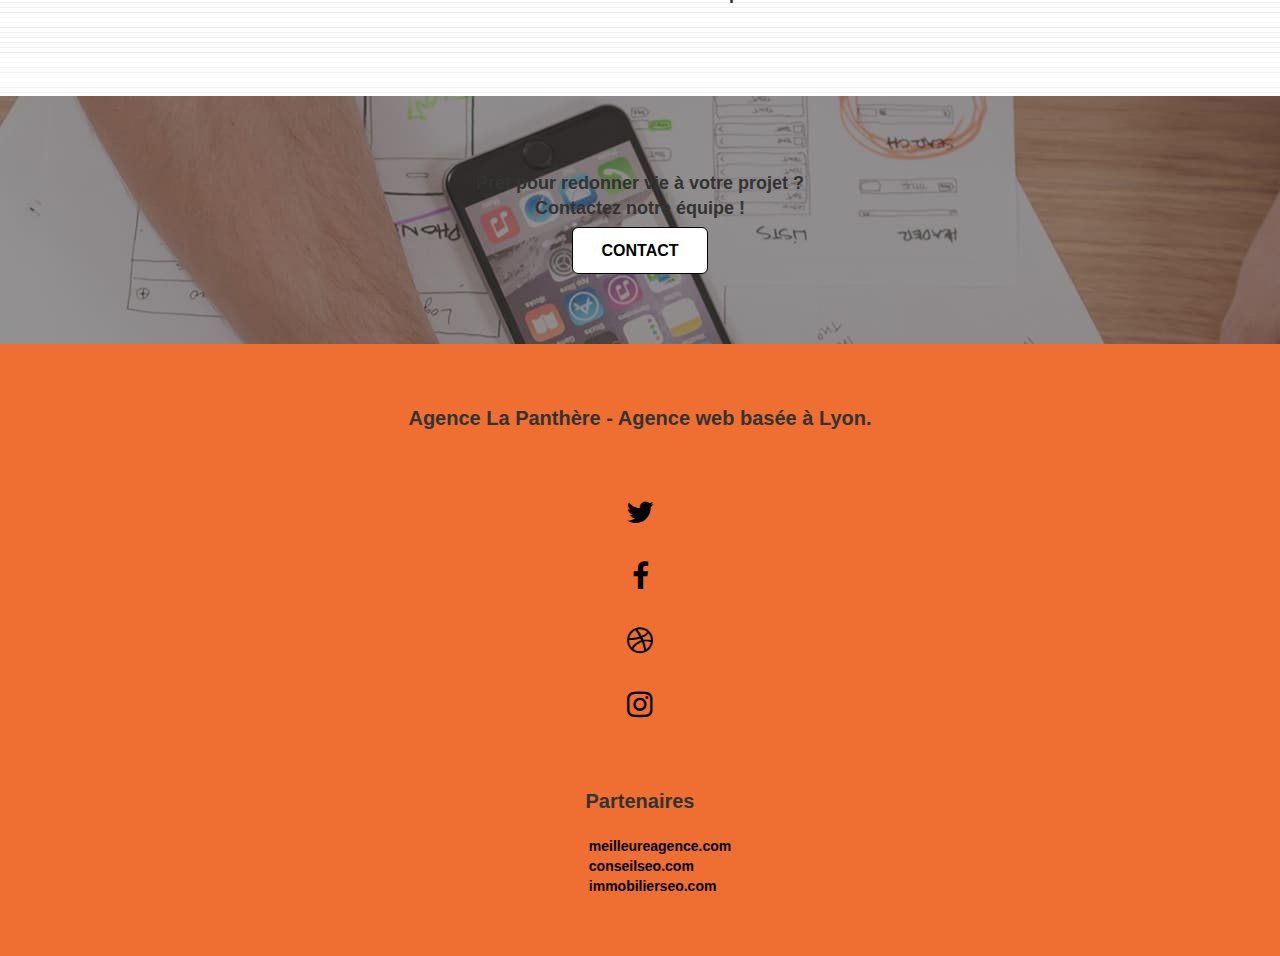
==== commit 2cd11816: "Add files via upload" ====
--- a/index.html
+++ b/index.html
@@ -1,7 +1,7 @@
 <!doctype html>
 <html lang="fr">
 <head>
-	<meta charset="utf-8">
+	<meta Content-Type="text/html" charset="utf-8">
 	<meta name="description" content="Site web de l'agence La Panthère. Agence experte en Webdesign basée à Lyon">
 	<meta property="og:title" content="Agence La Panthère" />
 	<meta property="og:type" content="website" />
@@ -18,16 +18,16 @@
 
     
 	<link rel="stylesheet" type="text/css" href="./css/bootstrap.css">
-	<link rel="stylesheet" type="text/css" href="./css/style-min.css">
+	<link rel="stylesheet" type="text/css" href="./css/style.css">
 	<link rel="stylesheet" type="text/css" href="./css/font-awesome-min.css">
 	<link rel="stylesheet" type="text/css" href=./css/et-line-min.css>
 
   <!--Ajout de l'attribut pour le chargement Asynchrone de javascript--> 
-  <script src="./js/jquery-2.1.0-min.js" defer></script> 
-	<script src="./js/bootstrap-min.js" defer></script>
-	<script src="./js/blocs-min.js" defer></script>
-	<script src="./js/jquery.touchSwipe-min.js" defer></script>
-	<script src="./js/gmaps-min.js" defer></script>
+  <script src="./js/jquery-2.1.0-min.js" ></script> 
+	<script src="./js/bootstrap-min.js"></script>
+	<script src="./js/blocs-min.js" ></script>
+	<script src="./js/jquery.touchSwipe-min.js" ></script>
+	<script src="./js/gmaps-min.js" ></script>
 
 <!--fin-->
 
@@ -68,8 +68,8 @@
 <!-- bloc-1-presentation -->
 <section class="bloc bgc-dark-slate-blue bg-banniere d-bloc bg-t-edge bloc-bg-texture texture-paper b-parallax" id="bloc-1-hero">
 	<div class="container bloc-lg">
-				<img src="img/logo/logo.png" class="center-block image-resize-mode"  alt="Agence La Panthère, agence web paris, création logo paris" />
-				<div class="row">
+				<img src="img/logo/logo.png" class="center-block image-resize-mode" alt=" création logo paris" />
+				<div class="row header">
 				<h1 class="text-center hero-bloc-text tc-white ">
 					Agence La Panthère
 				</h1>
@@ -149,7 +149,7 @@
 					 Que vous ayez besoin d’une identité visuelle complète ou d’une refonte de votre site, n’hésitez pas à nous contacter. 
 					 Nous travaillerons ensemble pour créer des sites beau et bien structurés, qui seront facilement trouvable sur les moteurs de recherche. <br>
 					<br>
-					<a role="button" class="btn btn-lg btn-clean btn-rd cta-hero " href="page2.html">Contactez nous</a>
+					<a href="contact.html" role="button" class="btn btn-lg btn-clean btn-rd cta-hero " >Contactez nous</a>
 					<br>
 				</p>
 			</div>
@@ -164,7 +164,7 @@
 			<div class="row tight-width-whitespace portfolio-row">
 			<div class="col-sm-6">
 				<a href="#" data-lightbox="img/portfolio/1.jpg" data-gallery-id="gallery-1" data-caption="Refonte d'un site web pour un journal local" data-frame="snapshot-lb">
-					<img src="img/portfolio/1.jpg" alt="paris web design logo agence web meilleure agence et refonte site web journal" class="img-responsive portfolio-thumb" /></a>
+					<img src="img/portfolio/1.jpg"   alt=" refonte site web journal" class="img-responsive portfolio-thumb" /></a>
 				<h3 class="mg-md text-center">
 					Refonte d'un site web pour un journal local
 				</h3>
@@ -173,8 +173,8 @@
 				</p>
 			</div>
 			<div class="col-sm-6">
-				<a href="#" data-lightbox="img/portfolio/2.jpg" data-gallery-id="gallery-1" data-caption="Création d'un site web pour photographes" data-frame="snapshot-lb">
-					<img src="img/portfolio/2.jpg" class="img-responsive portfolio-thumb" alt="paris web design logo agence web meilleure agence, Création d'un site web pour photographes" /></a>
+				<a href="#" data-lightbox="img/portfolio/2.jpg"data-gallery-id="gallery-1" data-caption="Création d'un site web pour photographes" data-frame="snapshot-lb">
+					<img src="img/portfolio/2.jpg"  class="img-responsive portfolio-thumb" alt="Création d'un site web pour photographes" /></a>
 				<h3 class="mg-md text-center">
 					Création d'un site web pour photographes
 				</h3>
@@ -186,7 +186,7 @@
 		<div class="row tight-width-whitespace portfolio-row">
 			<div class="col-sm-6">
 				<a href="#" data-lightbox="img/portfolio/3comp.jpg" data-gallery-id="gallery-1" data-caption="Création d'un site internet pour un voyageur" data-frame="snapshot-lb">
-					<img src="img/portfolio/3comp.jpg" class="img-responsive portfolio-thumb" alt="paris web design logo agence web meilleure agence, Création d'un site web pour voyageur"/></a>
+					<img src="img/portfolio/3comp.jpg"   class="img-responsive portfolio-thumb" alt="paris web design logo agence web meilleure agence, Création d'un site web pour voyageur"/></a>
 				<h3 class="mg-md text-center">
 					Création d'un site internet pour un voyageur
 				</h3>
@@ -196,7 +196,7 @@
 			</div>
 			<div class="col-sm-6">
 				<a href="#" data-lightbox="img/portfolio/4comp.jpg" data-gallery-id="gallery-1" data-caption="Conception d'un site pour une agence de mariage" data-frame="snapshot-lb">
-					<img src="img/portfolio/4comp.jpg" class="img-responsive portfolio-thumb" alt="paris web design logo agence web meilleure agence, Création d'un site web pour agence de mariage" /></a>
+					<img src="img/portfolio/4comp.jpg"  class="img-responsive portfolio-thumb" alt=" Création d'un site web pour agence de mariage" /></a>
 				<h3 class="mg-md text-center">
 					Conception d'un site pour une agence de mariage
 				</h3>
--- a/css/style.css
+++ b/css/style.css
@@ -0,0 +1,743 @@
+body {
+    margin: 0;
+    padding: 0;
+
+    -webkit-font-smoothing: antialiased;
+    -moz-osx-font-smoothing: grayscale;
+}
+a{
+    color: black;
+  
+}
+*{
+    font-family: "HelveticaNeue-Light", "Helvetica Neue Light", "Helvetica Neue", Helvetica, Arial;
+
+}
+.navbar img{
+    height: 40px;
+    width: 200px;
+}
+    li a{
+    font-weight: bold;
+    background-color: rgba(0, 0, 0, .01);
+}
+a,
+button {
+    background-color: white;
+    transition: all .3s ease-in-out;
+    outline: none!important;
+}
+
+a:hover {
+    text-decoration: none;
+    cursor: pointer;
+}
+.col-sm-12{
+    margin: 10px;
+    background-color: white;
+}
+
+.bloc {
+  background-color: #ef6e32;
+  padding: 20px 20px;
+   
+}
+.social,footer a{
+    background-color:transparent    ;
+}
+
+.row{
+   
+    align-items: center;
+    display: flex;
+    flex-direction: column;
+    width: 100%;
+    padding: 20px;
+  
+}
+
+.header{
+    background-color: #F3976C;
+    opacity: 0.9;
+    color: black;
+}
+.bloc-md {
+    padding: 50px;
+    display: flex;
+    flex-direction: column;
+    text-align: center;
+    align-items: center;
+}
+.bg-presentation {
+    -webkit-background-size: cover;
+    background-size: cover;
+    background-image: url(../img/background/image-de-presentation.jpg);
+}
+.bg-lines-h2-bg {
+    background-image: url(../img/background/lines-h2-bg.jpg);
+}
+
+.bloc-sm {
+    padding: 20px 0px;
+}
+
+.bg-center,
+.bg-l-edge,
+.bg-r-edge,
+.bg-t-edge,
+.bg-b-edge,
+.bg-tl-edge,
+.bg-bl-edge,
+.bg-tr-edge,
+.bg-br-edge,
+.bg-repeat {
+    -webkit-background-size: auto!important;
+    -moz-background-size: auto!important;
+    -o-background-size: auto!important;
+    background-size: auto!important;
+}
+
+
+#bloc-6{
+    background-color: #ef6e32;
+}
+
+
+.text-center{
+    font-size: 18px;
+    margin: 5px 0;
+   
+}
+
+
+.image-resize-mode{
+    width: 80px;
+    height: 80px;
+    margin: 10px;
+}
+
+
+.bg-banniere {
+    background-image: url(../img/background/agence-la-panthere.jpg);
+    background-color: #ef6e32;
+    background-position: top;
+    padding: 50px 0px;
+}
+
+    
+
+
+
+.row-no-gutters {
+    margin-right: 0;
+    margin-left: 0;
+}
+
+
+
+
+.navbar {
+    margin-bottom: 0;
+    z-index: 1;
+}
+
+.navbar-brand {
+    height: auto;
+    padding: 3px 15px;
+    font-size: 25px;
+    font-weight: normal;
+    font-weight: 600;
+    line-height: 44px;
+}
+
+.navbar-brand img {
+    max-height: 200px;
+    margin: 0 5px 0 0;
+    display: inline;
+}
+
+.navbar-brand img[src$=svg] {
+    min-width: 100px;
+}
+
+.nav-center .navbar-brand img {
+    margin: 0;
+}
+
+
+.nav > li {
+    float: left;
+    margin-top: 4px;
+    font-size: 16px;
+    
+}
+.navbar-nav>li>a {
+    background-color: rgba(0, 0, 0, .01);
+}
+
+.navbar-nav .open .dropdown-menu > li > a {
+    text-align: inherit;
+}
+
+.nav > li a:hover {
+    background: #F3976C;
+}
+
+.navbar-toggle {
+    margin: 0px 10px 0 0;
+    border: 0px;
+}
+
+
+
+.navbar-toggle .icon-bar {
+    background-color: rgba(0, 0, 0, .5);
+    width: 26px;
+}
+
+.nav-invert .navbar .nav {
+    float: left;
+}
+
+.nav-invert .navbar-header,
+.nav-invert .navbar-brand {
+    float: right;
+    position: relative;
+    z-index: 2;
+}
+
+@media (min-width: 768px) {
+    .site-navigation {
+        position: absolute;
+        top: 50%;
+        right: 20px;
+        transform: translate(0, -50%);
+        -webkit-transform: translateY(-50%);
+    }
+    .nav > li .dropdown-menu a,
+    .nav > li .dropdown-menu a:hover {
+        color: #484848;
+    }
+    .nav-invert .site-navigation {
+        left: 0;
+        right: 0;
+    }
+    .nav-center {
+        text-align: center;
+    }
+    .nav-center .navbar-header {
+        width: 100%;
+    }
+    .nav-center .navbar-header,
+    .nav-center .navbar-brand,
+    .nav-center .nav > li {
+        float: none;
+        display: inline-block;
+    }
+    .nav-center .site-navigation {
+        position: relative;
+        width: 100%;
+        right: 0;
+        margin-right: 0px;
+        margin-top: 20px;
+    }
+    .nav-center.mini-nav .navbar-toggle {
+        float: none;
+        margin: 10px auto 0;
+    }
+
+
+.col-sm-6 {
+    width: 50%;
+    padding: 0 10px;
+}
+}
+.nav > li > .dropdown a {
+  
+    display: block;
+    padding: 14px 15px;
+}
+
+nav .caret {
+    margin: 0 5px;
+}
+
+.dropdown-menu .dropdown-menu {
+    top: -8px;
+    left: 100%;
+}
+
+.dropdown-menu .dropmenu-flow-right {
+    top: 100%;
+    left: 0;
+    margin-left: -1px;
+    border-top-left-radius: 0;
+    border-top-right-radius: 0;
+}
+
+.dropdown-menu .dropdown span {
+    border: 4px solid black;
+    border-top-color: transparent;
+    border-right-color: transparent;
+    border-bottom-color: transparent;
+    margin: 6px -5px 0 0!important;
+    float: right;
+}
+
+
+.mg-lg {
+    margin-top: 10px;
+    margin-bottom: 40px;
+}
+.container{
+display: flex;
+flex-direction: column;
+    align-items: center;
+}
+
+.btn.pull-right {
+    margin: 0 0 5px 5px;
+}
+
+.btn-d,
+.btn-d:hover,
+.btn-d:focus {
+    color: #FFF;
+    background: rgba(0, 0, 0, .3);
+}
+
+
+.icon-md {
+    font-size: 30px!important;
+}
+
+.icon-lg {
+    font-size: 60px!important;
+}
+
+
+.form-control {
+    border-color: rgba(0, 0, 0, .1);
+    box-shadow: none;
+}
+
+.scrollToTop {
+    width: 40px;
+    height: 40px;
+    position: fixed;
+    bottom: 20px;
+    right: 20px;
+    opacity: 0;
+    z-index: 500;
+    transition: all .3s ease-in-out;
+}
+
+.scrollToTop span {
+    margin-top: 6px;
+}
+
+.showScrollTop {
+    font-size: 14px;
+    opacity: 1;
+}
+
+a[data-lightbox] {
+    position: relative;
+    display: block;
+    text-align: center;
+}
+
+a[data-lightbox]:hover::before {
+    content: "+";
+    font-size: 32px;
+    width: 50px;
+    height: 50px;
+    margin-left: -25px;
+    border-radius: 50%;
+    background: rgba(0, 0, 0, .6);
+    color: #FFF;
+    font-weight: 100;
+    z-index: 1;
+    position: absolute;
+    top: 50%;
+    transform: translateY(-50%);
+    -webkit-transform: translateY(-50%);
+}
+
+a[data-lightbox]:hover img {
+    opacity: 0.6;
+    -webkit-animation-fill-mode: none;
+    animation-fill-mode: none;
+}
+
+#lightbox-modal {
+    display: flex;
+    align-items: center;
+}
+
+#lightbox-modal .modal-dialog {
+    width: 90%;
+    max-width: 900px;
+    margin: 0 auto 0;
+}
+
+#lightbox-modal .modal-dialog img {
+    max-height: 90vh;
+    margin: 0 auto;
+}
+
+.lightbox-caption {
+    padding: 20px;
+    color: #FFF;
+    background: rgba(0, 0, 0, .5);
+    position: absolute;
+    left: 15px;
+    right: 15px;
+    bottom: 5px;
+}
+
+.close-lightbox {
+    color: #FFF;
+    font-size: 30px;
+    position: absolute;
+    top: 20px;
+    right: 20px;
+    z-index: 20;
+    background: rgba(0, 0, 0, .5);
+    border: none;
+    line-height: 30px;
+    padding: 0 9px 5px;
+    opacity: 0.3;
+}
+
+.close-lightbox:hover,
+.next-lightbox:hover,
+.prev-lightbox:hover {
+    opacity: 1.0;
+    color: #FFF;
+}
+
+.next-lightbox,
+.prev-lightbox {
+    font-size: 20px;
+    color: rgba(255, 255, 255, .9);
+    background: rgba(0, 0, 0, .5);
+    transition: all .2s ease-in-out;
+    position: absolute;
+    top: 45%;
+    z-index: 1;
+    opacity: 0.4;
+}
+
+.next-lightbox {
+    padding: 6px 8px 1px 13px;
+    right: 25px;
+}
+
+.prev-lightbox {
+    padding: 6px 13px 1px 10px;
+    left: 25px;
+}
+
+.snapshot-lb .modal-body {
+    padding-bottom: 45px;
+}
+
+.snapshot-lb .lightbox-caption {
+    padding: 0;
+    color: rgba(0, 0, 0, .5);
+    background: none;
+}
+
+
+h1{
+    font-size: 22px;
+    text-transform: uppercase;
+}
+
+.hero-bloc-text-sub {
+    font-size: 36px;
+}
+
+.statement-bloc-text {
+    line-height: 26px;
+    font-style: italic;
+    font-size: 20px;
+    text-align: center;
+    font-weight: lighter;
+    max-width: 520px;
+    margin: auto auto auto auto;
+}
+
+
+
+.tight-width-whitespace {
+    max-width: 600px;
+    margin: auto auto auto auto;
+    margin: 10px;
+}
+
+.h1 {
+    font-size: 20px;
+    font-family: "Open Sans";
+}
+
+.cta-hero {
+    border: 1px solid black;
+    text-transform: uppercase;
+    padding: 12px 28px 12px 28px;
+    font-size: 16px;
+    font-weight: 700;
+}
+a:hover,button:hover{
+    background-color: #ef6e32;
+}
+
+h2 {
+    font-size: 22px;
+    line-height: 1.4em;
+}
+
+h3 {
+    font-size: 15px;
+    text-transform: uppercase;
+    font-weight: 700;
+    
+}
+
+.med-width-whitespace {
+    max-width: 800px;
+    margin: auto auto auto auto;
+
+}
+
+
+.icons {
+    margin-bottom: 14px;
+    margin-top: 24px;
+}
+
+
+
+.portfolio-thumb {
+    margin-bottom: 24px;
+   
+    
+}
+.portfolio-thumb img{
+    height: 270px;
+    width: 150px;
+}
+
+.portfolio-row {
+    display: block; 
+    margin-bottom: 44px;
+    margin-top: 50px;
+}
+
+
+
+.black-background {
+    padding: 0 10px;
+    
+}
+
+.bold-link {
+    font-weight: 900;
+    text-decoration: underline!important;
+}
+
+.bgc-white {
+    background-color: #FFFFFF;
+}
+
+
+
+.bgc-atomic-tangerine {
+    background-color: #ef6e32;
+}
+
+
+/* page 2*/
+
+.navbar.row{
+    align-items: baseline;
+    display: block;
+  
+
+}
+
+.formulaire{
+    display: flex;
+    flex-direction: column;
+    align-items: center;
+    margin: 20px 0;
+    width: 100%;
+}
+form{
+    display: flex;
+    flex-direction: column;
+    width: 50%;
+    padding:5px;
+    border: solid 1px black;
+
+}
+.form-group{
+    margin: 10px 0;
+    width: 90%;
+}
+.form-group input{
+    width: 100%;
+    border: 1px solid;
+}
+p{  margin: 20px 0;
+    font-size: 20px;
+    font-weight: 700;
+    text-align: center;
+}
+textarea{
+    width: 100%;
+    height: 80px;
+}
+
+
+.btn-block{
+   
+    place-self: center;
+    width: 150px;
+    font-weight: 500;
+}
+.col-xs-12 img{
+    width: 100%;
+}
+.col-xs-12 p{
+    font-weight: inherit;
+    margin: 20px 0;
+    width: 95%;
+}
+
+
+
+@media (max-width: 1024px) {
+    
+   .bloc{
+        padding-left: 0;
+        padding-right: 0;
+    }
+}
+
+   
+
+@media only screen and (min-width: 768px) and (max-width: 1024px) and (orientation: landscape) {
+   
+    .navbar .nav {
+        max-width: 80%;
+    }
+    .nav-center.navbar .nav {
+        max-width: 100%;
+    }
+}
+
+@media (max-width: 767px) {
+   
+     
+    .bloc-group,
+    .bloc-group .bloc {
+        display: block;
+        width: 100%;
+    }
+    .bloc-md{
+        padding:0;
+    }
+
+
+    .navbar .nav {
+       
+        float: none!important;
+    }
+
+    
+    .nav > li {
+        margin-top: 0;
+        border-bottom: 1px solid rgba(0, 0, 0, .1);
+        background: rgba(0, 0, 0, .05);
+        text-align: left;
+        padding-left: 15px;
+        width: 100%;
+    }
+  
+   
+    #hero-bloc .navbar .nav {
+        background: rgba(0, 0, 0, .8);
+    }
+    #hero-bloc .navbar .nav a {
+        color: rgba(255, 255, 255, .6);
+    }
+    .hero {
+        padding: 50px 0;
+    }
+    .hero-nav {
+        left: -1px;
+        right: -1px;
+    }
+    .navbar-collapse {
+        padding: 0;
+        overflow-x: hidden;
+        -webkit-box-shadow: none;
+        box-shadow: none;
+    }
+    .navbar-brand img {
+        max-height: 40px;
+        width: auto;
+    }
+    .nav-invert .navbar-header {
+        float: none;
+        width: 100%;
+    }
+    .nav-invert .navbar-toggle {
+        float: left;
+        margin-left: 10px;
+    }
+    
+
+
+    .a-block {
+        padding: 0 10px;
+    }
+    .btn-dwn {
+        display: none;
+    }
+    .voffset {
+        margin-top: 5px;
+    }
+    .voffset-md {
+        margin-top: 20px;
+    }
+    .voffset-lg {
+        margin-top: 30px;
+    }
+    form {
+            width: 90%;
+        padding: 5px;
+    }
+    .close-lightbox {
+        display: inline-block;
+    }
+    .blocsapp-device-iphone5 {
+        background-size: 216px 425px;
+        padding-top: 60px;
+        width: 216px;
+        height: 425px;
+    }
+    .blocsapp-device-iphone5 img {
+        width: 180px;
+        height: 320px;
+    }
+    .tight-width-whitespace {
+        max-width: 600px;
+        margin: auto auto auto auto;
+    }
+    .bloc-mob-center-text {
+        text-align: center;
+    }
+}